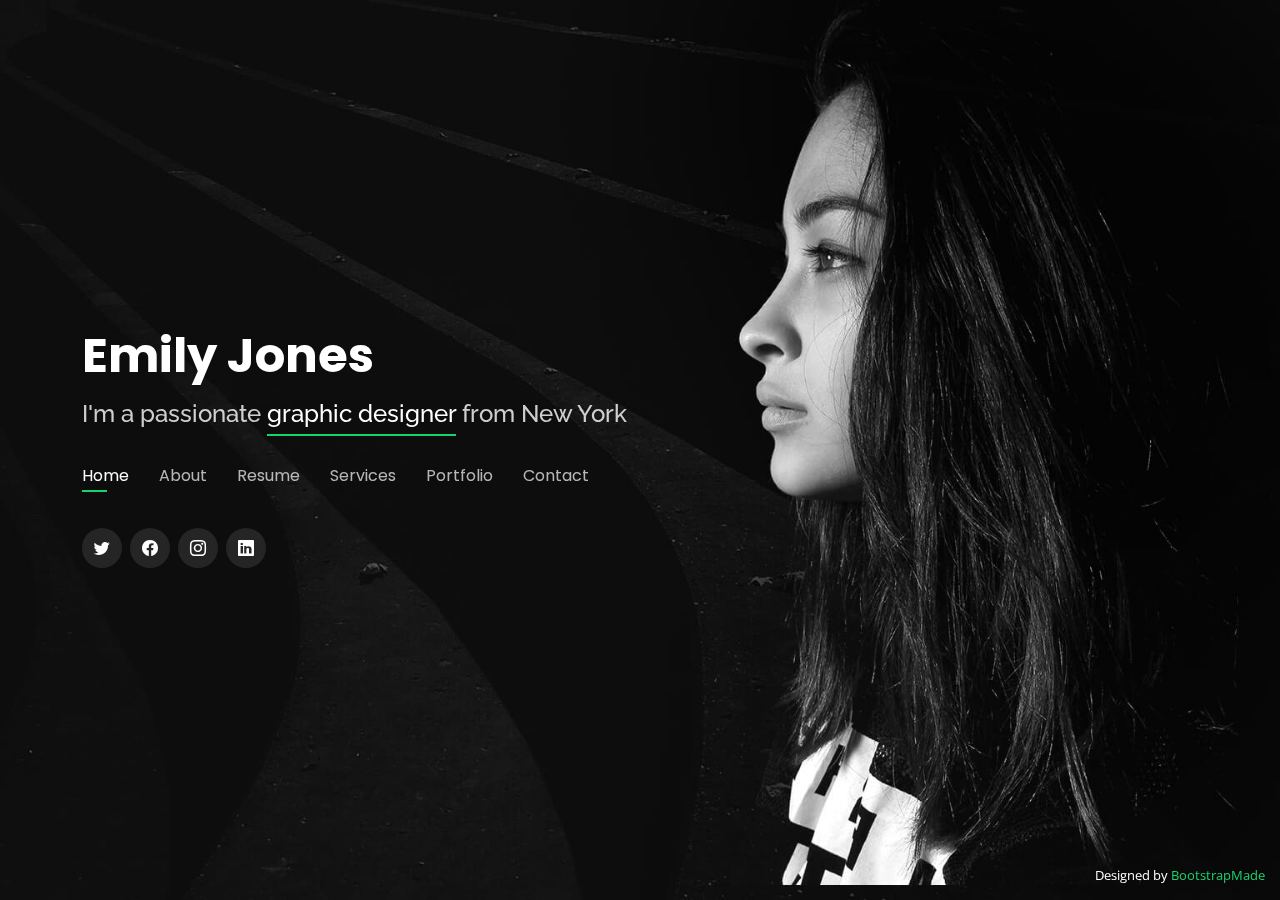
==== index.html @ baea89d0 "Testing  template" ====
<!DOCTYPE html>
<html lang="en">

<head>
  <meta charset="utf-8">
  <meta content="width=device-width, initial-scale=1.0" name="viewport">

  <title>Personal Bootstrap Template</title>
  <meta content="" name="description">
  <meta content="" name="keywords">

  <!-- Favicons -->
  <link href="assets/img/favicon.png" rel="icon">
  <link href="assets/img/apple-touch-icon.png" rel="apple-touch-icon">

  <!-- Google Fonts -->
  <link href="https://fonts.googleapis.com/css?family=Open+Sans:300,300i,400,400i,600,600i,700,700i|Raleway:300,300i,400,400i,500,500i,600,600i,700,700i|Poppins:300,300i,400,400i,500,500i,600,600i,700,700i" rel="stylesheet">

  <!-- Vendor CSS Files -->
  <link href="assets/vendor/bootstrap/css/bootstrap.min.css" rel="stylesheet">
  <link href="assets/vendor/bootstrap-icons/bootstrap-icons.css" rel="stylesheet">
  <link href="assets/vendor/boxicons/css/boxicons.min.css" rel="stylesheet">
  <link href="assets/vendor/glightbox/css/glightbox.min.css" rel="stylesheet">
  <link href="assets/vendor/remixicon/remixicon.css" rel="stylesheet">
  <link href="assets/vendor/swiper/swiper-bundle.min.css" rel="stylesheet">

  <!-- Template Main CSS File -->
  <link href="assets/css/style.css" rel="stylesheet">

  <!-- =======================================================
  * Template Name: Personal - v4.7.0
  * Template URL: https://bootstrapmade.com/personal-free-resume-bootstrap-template/
  * Author: BootstrapMade.com
  * License: https://bootstrapmade.com/license/
  ======================================================== -->
</head>

<body>

  <!-- ======= Header ======= -->
  <header id="header">
    <div class="container">

      <h1><a href="index.html">Emily Jones</a></h1>
      <!-- Uncomment below if you prefer to use an image logo -->
      <!-- <a href="index.html" class="mr-auto"><img src="assets/img/logo.png" alt="" class="img-fluid"></a> -->
      <h2>I'm a passionate <span>graphic designer</span> from New York</h2>

      <nav id="navbar" class="navbar">
        <ul>
          <li><a class="nav-link active" href="#header">Home</a></li>
          <li><a class="nav-link" href="#about">About</a></li>
          <li><a class="nav-link" href="#resume">Resume</a></li>
          <li><a class="nav-link" href="#services">Services</a></li>
          <li><a class="nav-link" href="#portfolio">Portfolio</a></li>
          <li><a class="nav-link" href="#contact">Contact</a></li>
        </ul>
        <i class="bi bi-list mobile-nav-toggle"></i>
      </nav><!-- .navbar -->

      <div class="social-links">
        <a href="#" class="twitter"><i class="bi bi-twitter"></i></a>
        <a href="#" class="facebook"><i class="bi bi-facebook"></i></a>
        <a href="#" class="instagram"><i class="bi bi-instagram"></i></a>
        <a href="#" class="linkedin"><i class="bi bi-linkedin"></i></a>
      </div>

    </div>
  </header><!-- End Header -->

  <!-- ======= About Section ======= -->
  <section id="about" class="about">

    <!-- ======= About Me ======= -->
    <div class="about-me container">

      <div class="section-title">
        <h2>About</h2>
        <p>Learn more about me</p>
      </div>

      <div class="row">
        <div class="col-lg-4" data-aos="fade-right">
          <img src="assets/img/me.jpg" class="img-fluid" alt="">
        </div>
        <div class="col-lg-8 pt-4 pt-lg-0 content" data-aos="fade-left">
          <h3>UI/UX &amp; Graphic Designer</h3>
          <p class="fst-italic">
            Lorem ipsum dolor sit amet, consectetur adipiscing elit, sed do eiusmod tempor incididunt ut labore et dolore
            magna aliqua.
          </p>
          <div class="row">
            <div class="col-lg-6">
              <ul>
                <li><i class="bi bi-chevron-right"></i> <strong>Birthday:</strong> <span>1 May 1995</span></li>
                <li><i class="bi bi-chevron-right"></i> <strong>Website:</strong> <span>www.example.com</span></li>
                <li><i class="bi bi-chevron-right"></i> <strong>Phone:</strong> <span>+123 456 7890</span></li>
                <li><i class="bi bi-chevron-right"></i> <strong>City:</strong> <span>New York, USA</span></li>
              </ul>
            </div>
            <div class="col-lg-6">
              <ul>
                <li><i class="bi bi-chevron-right"></i> <strong>Age:</strong> <span>30</span></li>
                <li><i class="bi bi-chevron-right"></i> <strong>Degree:</strong> <span>Master</span></li>
                <li><i class="bi bi-chevron-right"></i> <strong>PhEmailone:</strong> <span>email@example.com</span></li>
                <li><i class="bi bi-chevron-right"></i> <strong>Freelance:</strong> <span>Available</span></li>
              </ul>
            </div>
          </div>
          <p>
            Officiis eligendi itaque labore et dolorum mollitia officiis optio vero. Quisquam sunt adipisci omnis et ut. Nulla accusantium dolor incidunt officia tempore. Et eius omnis.
            Cupiditate ut dicta maxime officiis quidem quia. Sed et consectetur qui quia repellendus itaque neque. Aliquid amet quidem ut quaerat cupiditate. Ab et eum qui repellendus omnis culpa magni laudantium dolores.
          </p>
        </div>
      </div>

    </div><!-- End About Me -->

    <!-- ======= Counts ======= -->
    <div class="counts container">

      <div class="row">

        <div class="col-lg-3 col-md-6">
          <div class="count-box">
            <i class="bi bi-emoji-smile"></i>
            <span data-purecounter-start="0" data-purecounter-end="232" data-purecounter-duration="1" class="purecounter"></span>
            <p>Happy Clients</p>
          </div>
        </div>

        <div class="col-lg-3 col-md-6 mt-5 mt-md-0">
          <div class="count-box">
            <i class="bi bi-journal-richtext"></i>
            <span data-purecounter-start="0" data-purecounter-end="521" data-purecounter-duration="1" class="purecounter"></span>
            <p>Projects</p>
          </div>
        </div>

        <div class="col-lg-3 col-md-6 mt-5 mt-lg-0">
          <div class="count-box">
            <i class="bi bi-headset"></i>
            <span data-purecounter-start="0" data-purecounter-end="1463" data-purecounter-duration="1" class="purecounter"></span>
            <p>Hours Of Support</p>
          </div>
        </div>

        <div class="col-lg-3 col-md-6 mt-5 mt-lg-0">
          <div class="count-box">
            <i class="bi bi-award"></i>
            <span data-purecounter-start="0" data-purecounter-end="24" data-purecounter-duration="1" class="purecounter"></span>
            <p>Awards</p>
          </div>
        </div>

      </div>

    </div><!-- End Counts -->

    <!-- ======= Skills  ======= -->
    <div class="skills container">

      <div class="section-title">
        <h2>Skills</h2>
      </div>

      <div class="row skills-content">

        <div class="col-lg-6">

          <div class="progress">
            <span class="skill">HTML <i class="val">100%</i></span>
            <div class="progress-bar-wrap">
              <div class="progress-bar" role="progressbar" aria-valuenow="100" aria-valuemin="0" aria-valuemax="100"></div>
            </div>
          </div>

          <div class="progress">
            <span class="skill">CSS <i class="val">90%</i></span>
            <div class="progress-bar-wrap">
              <div class="progress-bar" role="progressbar" aria-valuenow="90" aria-valuemin="0" aria-valuemax="100"></div>
            </div>
          </div>

          <div class="progress">
            <span class="skill">JavaScript <i class="val">75%</i></span>
            <div class="progress-bar-wrap">
              <div class="progress-bar" role="progressbar" aria-valuenow="75" aria-valuemin="0" aria-valuemax="100"></div>
            </div>
          </div>

        </div>

        <div class="col-lg-6">

          <div class="progress">
            <span class="skill">PHP <i class="val">80%</i></span>
            <div class="progress-bar-wrap">
              <div class="progress-bar" role="progressbar" aria-valuenow="80" aria-valuemin="0" aria-valuemax="100"></div>
            </div>
          </div>

          <div class="progress">
            <span class="skill">WordPress/CMS <i class="val">90%</i></span>
            <div class="progress-bar-wrap">
              <div class="progress-bar" role="progressbar" aria-valuenow="90" aria-valuemin="0" aria-valuemax="100"></div>
            </div>
          </div>

          <div class="progress">
            <span class="skill">Photoshop <i class="val">55%</i></span>
            <div class="progress-bar-wrap">
              <div class="progress-bar" role="progressbar" aria-valuenow="55" aria-valuemin="0" aria-valuemax="100"></div>
            </div>
          </div>

        </div>

      </div>

    </div><!-- End Skills -->

    <!-- ======= Interests ======= -->
    <div class="interests container">

      <div class="section-title">
        <h2>Interests</h2>
      </div>

      <div class="row">
        <div class="col-lg-3 col-md-4">
          <div class="icon-box">
            <i class="ri-store-line" style="color: #ffbb2c;"></i>
            <h3>Lorem Ipsum</h3>
          </div>
        </div>
        <div class="col-lg-3 col-md-4 mt-4 mt-md-0">
          <div class="icon-box">
            <i class="ri-bar-chart-box-line" style="color: #5578ff;"></i>
            <h3>Dolor Sitema</h3>
          </div>
        </div>
        <div class="col-lg-3 col-md-4 mt-4 mt-md-0">
          <div class="icon-box">
            <i class="ri-calendar-todo-line" style="color: #e80368;"></i>
            <h3>Sed perspiciatis</h3>
          </div>
        </div>
        <div class="col-lg-3 col-md-4 mt-4 mt-lg-0">
          <div class="icon-box">
            <i class="ri-paint-brush-line" style="color: #e361ff;"></i>
            <h3>Magni Dolores</h3>
          </div>
        </div>
        <div class="col-lg-3 col-md-4 mt-4">
          <div class="icon-box">
            <i class="ri-database-2-line" style="color: #47aeff;"></i>
            <h3>Nemo Enim</h3>
          </div>
        </div>
        <div class="col-lg-3 col-md-4 mt-4">
          <div class="icon-box">
            <i class="ri-gradienter-line" style="color: #ffa76e;"></i>
            <h3>Eiusmod Tempor</h3>
          </div>
        </div>
        <div class="col-lg-3 col-md-4 mt-4">
          <div class="icon-box">
            <i class="ri-file-list-3-line" style="color: #11dbcf;"></i>
            <h3>Midela Teren</h3>
          </div>
        </div>
        <div class="col-lg-3 col-md-4 mt-4">
          <div class="icon-box">
            <i class="ri-price-tag-2-line" style="color: #4233ff;"></i>
            <h3>Pira Neve</h3>
          </div>
        </div>
        <div class="col-lg-3 col-md-4 mt-4">
          <div class="icon-box">
            <i class="ri-anchor-line" style="color: #b2904f;"></i>
            <h3>Dirada Pack</h3>
          </div>
        </div>
        <div class="col-lg-3 col-md-4 mt-4">
          <div class="icon-box">
            <i class="ri-disc-line" style="color: #b20969;"></i>
            <h3>Moton Ideal</h3>
          </div>
        </div>
        <div class="col-lg-3 col-md-4 mt-4">
          <div class="icon-box">
            <i class="ri-base-station-line" style="color: #ff5828;"></i>
            <h3>Verdo Park</h3>
          </div>
        </div>
        <div class="col-lg-3 col-md-4 mt-4">
          <div class="icon-box">
            <i class="ri-fingerprint-line" style="color: #29cc61;"></i>
            <h3>Flavor Nivelanda</h3>
          </div>
        </div>
      </div>

    </div><!-- End Interests -->

    <!-- ======= Testimonials ======= -->
    <div class="testimonials container">

      <div class="section-title">
        <h2>Testimonials</h2>
      </div>

      <div class="testimonials-slider swiper" data-aos="fade-up" data-aos-delay="100">
        <div class="swiper-wrapper">

          <div class="swiper-slide">
            <div class="testimonial-item">
              <p>
                <i class="bx bxs-quote-alt-left quote-icon-left"></i>
                Proin iaculis purus consequat sem cure digni ssim donec porttitora entum suscipit rhoncus. Accusantium quam, ultricies eget id, aliquam eget nibh et. Maecen aliquam, risus at semper.
                <i class="bx bxs-quote-alt-right quote-icon-right"></i>
              </p>
              <img src="assets/img/testimonials/testimonials-1.jpg" class="testimonial-img" alt="">
              <h3>Saul Goodman</h3>
              <h4>Ceo &amp; Founder</h4>
            </div>
          </div><!-- End testimonial item -->

          <div class="swiper-slide">
            <div class="testimonial-item">
              <p>
                <i class="bx bxs-quote-alt-left quote-icon-left"></i>
                Export tempor illum tamen malis malis eram quae irure esse labore quem cillum quid cillum eram malis quorum velit fore eram velit sunt aliqua noster fugiat irure amet legam anim culpa.
                <i class="bx bxs-quote-alt-right quote-icon-right"></i>
              </p>
              <img src="assets/img/testimonials/testimonials-2.jpg" class="testimonial-img" alt="">
              <h3>Sara Wilsson</h3>
              <h4>Designer</h4>
            </div>
          </div><!-- End testimonial item -->

          <div class="swiper-slide">
            <div class="testimonial-item">
              <p>
                <i class="bx bxs-quote-alt-left quote-icon-left"></i>
                Enim nisi quem export duis labore cillum quae magna enim sint quorum nulla quem veniam duis minim tempor labore quem eram duis noster aute amet eram fore quis sint minim.
                <i class="bx bxs-quote-alt-right quote-icon-right"></i>
              </p>
              <img src="assets/img/testimonials/testimonials-3.jpg" class="testimonial-img" alt="">
              <h3>Jena Karlis</h3>
              <h4>Store Owner</h4>
            </div>
          </div><!-- End testimonial item -->

          <div class="swiper-slide">
            <div class="testimonial-item">
              <p>
                <i class="bx bxs-quote-alt-left quote-icon-left"></i>
                Fugiat enim eram quae cillum dolore dolor amet nulla culpa multos export minim fugiat minim velit minim dolor enim duis veniam ipsum anim magna sunt elit fore quem dolore labore illum veniam.
                <i class="bx bxs-quote-alt-right quote-icon-right"></i>
              </p>
              <img src="assets/img/testimonials/testimonials-4.jpg" class="testimonial-img" alt="">
              <h3>Matt Brandon</h3>
              <h4>Freelancer</h4>
            </div>
          </div><!-- End testimonial item -->

          <div class="swiper-slide">
            <div class="testimonial-item">
              <p>
                <i class="bx bxs-quote-alt-left quote-icon-left"></i>
                Quis quorum aliqua sint quem legam fore sunt eram irure aliqua veniam tempor noster veniam enim culpa labore duis sunt culpa nulla illum cillum fugiat legam esse veniam culpa fore nisi cillum quid.
                <i class="bx bxs-quote-alt-right quote-icon-right"></i>
              </p>
              <img src="assets/img/testimonials/testimonials-5.jpg" class="testimonial-img" alt="">
              <h3>John Larson</h3>
              <h4>Entrepreneur</h4>
            </div>
          </div><!-- End testimonial item -->

        </div>
        <div class="swiper-pagination"></div>
      </div>

      <div class="owl-carousel testimonials-carousel">

      </div>

    </div><!-- End Testimonials  -->

  </section><!-- End About Section -->

  <!-- ======= Resume Section ======= -->
  <section id="resume" class="resume">
    <div class="container">

      <div class="section-title">
        <h2>Resume</h2>
        <p>Check My Resume</p>
      </div>

      <div class="row">
        <div class="col-lg-6">
          <h3 class="resume-title">Sumary</h3>
          <div class="resume-item pb-0">
            <h4>Alice Barkley</h4>
            <p><em>Innovative and deadline-driven Graphic Designer with 3+ years of experience designing and developing user-centered digital/print marketing material from initial concept to final, polished deliverable.</em></p>
            <p>
            <ul>
              <li>Portland par 127,Orlando, FL</li>
              <li>(123) 456-7891</li>
              <li>alice.barkley@example.com</li>
            </ul>
            </p>
          </div>

          <h3 class="resume-title">Education</h3>
          <div class="resume-item">
            <h4>Master of Fine Arts &amp; Graphic Design</h4>
            <h5>2015 - 2016</h5>
            <p><em>Rochester Institute of Technology, Rochester, NY</em></p>
            <p>Qui deserunt veniam. Et sed aliquam labore tempore sed quisquam iusto autem sit. Ea vero voluptatum qui ut dignissimos deleniti nerada porti sand markend</p>
          </div>
          <div class="resume-item">
            <h4>Bachelor of Fine Arts &amp; Graphic Design</h4>
            <h5>2010 - 2014</h5>
            <p><em>Rochester Institute of Technology, Rochester, NY</em></p>
            <p>Quia nobis sequi est occaecati aut. Repudiandae et iusto quae reiciendis et quis Eius vel ratione eius unde vitae rerum voluptates asperiores voluptatem Earum molestiae consequatur neque etlon sader mart dila</p>
          </div>
        </div>
        <div class="col-lg-6">
          <h3 class="resume-title">Professional Experience</h3>
          <div class="resume-item">
            <h4>Senior graphic design specialist</h4>
            <h5>2019 - Present</h5>
            <p><em>Experion, New York, NY </em></p>
            <p>
            <ul>
              <li>Lead in the design, development, and implementation of the graphic, layout, and production communication materials</li>
              <li>Delegate tasks to the 7 members of the design team and provide counsel on all aspects of the project. </li>
              <li>Supervise the assessment of all graphic materials in order to ensure quality and accuracy of the design</li>
              <li>Oversee the efficient use of production project budgets ranging from $2,000 - $25,000</li>
            </ul>
            </p>
          </div>
          <div class="resume-item">
            <h4>Graphic design specialist</h4>
            <h5>2017 - 2018</h5>
            <p><em>Stepping Stone Advertising, New York, NY</em></p>
            <p>
            <ul>
              <li>Developed numerous marketing programs (logos, brochures,infographics, presentations, and advertisements).</li>
              <li>Managed up to 5 projects or tasks at a given time while under pressure</li>
              <li>Recommended and consulted with clients on the most appropriate graphic design</li>
              <li>Created 4+ design presentations and proposals a month for clients and account managers</li>
            </ul>
            </p>
          </div>
        </div>
      </div>

    </div>
  </section><!-- End Resume Section -->

  <!-- ======= Services Section ======= -->
  <section id="services" class="services">
    <div class="container">

      <div class="section-title">
        <h2>Services</h2>
        <p>My Services</p>
      </div>

      <div class="row">
        <div class="col-lg-4 col-md-6 d-flex align-items-stretch">
          <div class="icon-box">
            <div class="icon"><i class="bx bxl-dribbble"></i></div>
            <h4><a href="">Lorem Ipsum</a></h4>
            <p>Voluptatum deleniti atque corrupti quos dolores et quas molestias excepturi</p>
          </div>
        </div>

        <div class="col-lg-4 col-md-6 d-flex align-items-stretch mt-4 mt-md-0">
          <div class="icon-box">
            <div class="icon"><i class="bx bx-file"></i></div>
            <h4><a href="">Sed ut perspiciatis</a></h4>
            <p>Duis aute irure dolor in reprehenderit in voluptate velit esse cillum dolore</p>
          </div>
        </div>

        <div class="col-lg-4 col-md-6 d-flex align-items-stretch mt-4 mt-lg-0">
          <div class="icon-box">
            <div class="icon"><i class="bx bx-tachometer"></i></div>
            <h4><a href="">Magni Dolores</a></h4>
            <p>Excepteur sint occaecat cupidatat non proident, sunt in culpa qui officia</p>
          </div>
        </div>

        <div class="col-lg-4 col-md-6 d-flex align-items-stretch mt-4">
          <div class="icon-box">
            <div class="icon"><i class="bx bx-world"></i></div>
            <h4><a href="">Nemo Enim</a></h4>
            <p>At vero eos et accusamus et iusto odio dignissimos ducimus qui blanditiis</p>
          </div>
        </div>

        <div class="col-lg-4 col-md-6 d-flex align-items-stretch mt-4">
          <div class="icon-box">
            <div class="icon"><i class="bx bx-slideshow"></i></div>
            <h4><a href="">Dele cardo</a></h4>
            <p>Quis consequatur saepe eligendi voluptatem consequatur dolor consequuntur</p>
          </div>
        </div>

        <div class="col-lg-4 col-md-6 d-flex align-items-stretch mt-4">
          <div class="icon-box">
            <div class="icon"><i class="bx bx-arch"></i></div>
            <h4><a href="">Divera don</a></h4>
            <p>Modi nostrum vel laborum. Porro fugit error sit minus sapiente sit aspernatur</p>
          </div>
        </div>

      </div>

    </div>
  </section><!-- End Services Section -->

  <!-- ======= Portfolio Section ======= -->
  <section id="portfolio" class="portfolio">
    <div class="container">

      <div class="section-title">
        <h2>Portfolio</h2>
        <p>My Works</p>
      </div>

      <div class="row">
        <div class="col-lg-12 d-flex justify-content-center">
          <ul id="portfolio-flters">
            <li data-filter="*" class="filter-active">All</li>
            <li data-filter=".filter-app">App</li>
            <li data-filter=".filter-card">Card</li>
            <li data-filter=".filter-web">Web</li>
          </ul>
        </div>
      </div>

      <div class="row portfolio-container">

        <div class="col-lg-4 col-md-6 portfolio-item filter-app">
          <div class="portfolio-wrap">
            <img src="assets/img/portfolio/portfolio-1.jpg" class="img-fluid" alt="">
            <div class="portfolio-info">
              <h4>App 1</h4>
              <p>App</p>
              <div class="portfolio-links">
                <a href="assets/img/portfolio/portfolio-1.jpg" data-gallery="portfolioGallery" class="portfolio-lightbox" title="App 1"><i class="bx bx-plus"></i></a>
                <a href="portfolio-details.html" data-gallery="portfolioDetailsGallery" data-glightbox="type: external" class="portfolio-details-lightbox" title="Portfolio Details"><i class="bx bx-link"></i></a>
              </div>
            </div>
          </div>
        </div>

        <div class="col-lg-4 col-md-6 portfolio-item filter-web">
          <div class="portfolio-wrap">
            <img src="assets/img/portfolio/portfolio-2.jpg" class="img-fluid" alt="">
            <div class="portfolio-info">
              <h4>Web 3</h4>
              <p>Web</p>
              <div class="portfolio-links">
                <a href="assets/img/portfolio/portfolio-2.jpg" data-gallery="portfolioGallery" class="portfolio-lightbox" title="Web 3"><i class="bx bx-plus"></i></a>
                <a href="portfolio-details.html" data-gallery="portfolioDetailsGallery" data-glightbox="type: external" class="portfolio-details-lightbox" title="Portfolio Details"><i class="bx bx-link"></i></a>
              </div>
            </div>
          </div>
        </div>

        <div class="col-lg-4 col-md-6 portfolio-item filter-app">
          <div class="portfolio-wrap">
            <img src="assets/img/portfolio/portfolio-3.jpg" class="img-fluid" alt="">
            <div class="portfolio-info">
              <h4>App 2</h4>
              <p>App</p>
              <div class="portfolio-links">
                <a href="assets/img/portfolio/portfolio-3.jpg" data-gallery="portfolioGallery" class="portfolio-lightbox" title="App 2"><i class="bx bx-plus"></i></a>
                <a href="portfolio-details.html" data-gallery="portfolioDetailsGallery" data-glightbox="type: external" class="portfolio-details-lightbox" title="Portfolio Details"><i class="bx bx-link"></i></a>
              </div>
            </div>
          </div>
        </div>

        <div class="col-lg-4 col-md-6 portfolio-item filter-card">
          <div class="portfolio-wrap">
            <img src="assets/img/portfolio/portfolio-4.jpg" class="img-fluid" alt="">
            <div class="portfolio-info">
              <h4>Card 2</h4>
              <p>Card</p>
              <div class="portfolio-links">
                <a href="assets/img/portfolio/portfolio-4.jpg" data-gallery="portfolioGallery" class="portfolio-lightbox" title="Card 2"><i class="bx bx-plus"></i></a>
                <a href="portfolio-details.html" data-gallery="portfolioDetailsGallery" data-glightbox="type: external" class="portfolio-details-lightbox" title="Portfolio Details"><i class="bx bx-link"></i></a>
              </div>
            </div>
          </div>
        </div>

        <div class="col-lg-4 col-md-6 portfolio-item filter-web">
          <div class="portfolio-wrap">
            <img src="assets/img/portfolio/portfolio-5.jpg" class="img-fluid" alt="">
            <div class="portfolio-info">
              <h4>Web 2</h4>
              <p>Web</p>
              <div class="portfolio-links">
                <a href="assets/img/portfolio/portfolio-5.jpg" data-gallery="portfolioGallery" class="portfolio-lightbox" title="Web 2"><i class="bx bx-plus"></i></a>
                <a href="portfolio-details.html" data-gallery="portfolioDetailsGallery" data-glightbox="type: external" class="portfolio-details-lightbox" title="Portfolio Details"><i class="bx bx-link"></i></a>
              </div>
            </div>
          </div>
        </div>

        <div class="col-lg-4 col-md-6 portfolio-item filter-app">
          <div class="portfolio-wrap">
            <img src="assets/img/portfolio/portfolio-6.jpg" class="img-fluid" alt="">
            <div class="portfolio-info">
              <h4>App 3</h4>
              <p>App</p>
              <div class="portfolio-links">
                <a href="assets/img/portfolio/portfolio-6.jpg" data-gallery="portfolioGallery" class="portfolio-lightbox" title="App 3"><i class="bx bx-plus"></i></a>
                <a href="portfolio-details.html" data-gallery="portfolioDetailsGallery" data-glightbox="type: external" class="portfolio-details-lightbox" title="Portfolio Details"><i class="bx bx-link"></i></a>
              </div>
            </div>
          </div>
        </div>

        <div class="col-lg-4 col-md-6 portfolio-item filter-card">
          <div class="portfolio-wrap">
            <img src="assets/img/portfolio/portfolio-7.jpg" class="img-fluid" alt="">
            <div class="portfolio-info">
              <h4>Card 1</h4>
              <p>Card</p>
              <div class="portfolio-links">
                <a href="assets/img/portfolio/portfolio-7.jpg" data-gallery="portfolioGallery" class="portfolio-lightbox" title="Card 1"><i class="bx bx-plus"></i></a>
                <a href="portfolio-details.html" data-gallery="portfolioDetailsGallery" data-glightbox="type: external" class="portfolio-details-lightbox" title="Portfolio Details"><i class="bx bx-link"></i></a>
              </div>
            </div>
          </div>
        </div>

        <div class="col-lg-4 col-md-6 portfolio-item filter-card">
          <div class="portfolio-wrap">
            <img src="assets/img/portfolio/portfolio-8.jpg" class="img-fluid" alt="">
            <div class="portfolio-info">
              <h4>Card 3</h4>
              <p>Card</p>
              <div class="portfolio-links">
                <a href="assets/img/portfolio/portfolio-8.jpg" data-gallery="portfolioGallery" class="portfolio-lightbox" title="Card 3"><i class="bx bx-plus"></i></a>
                <a href="portfolio-details.html" data-gallery="portfolioDetailsGallery" data-glightbox="type: external" class="portfolio-details-lightbox" title="Portfolio Details"><i class="bx bx-link"></i></a>
              </div>
            </div>
          </div>
        </div>

        <div class="col-lg-4 col-md-6 portfolio-item filter-web">
          <div class="portfolio-wrap">
            <img src="assets/img/portfolio/portfolio-9.jpg" class="img-fluid" alt="">
            <div class="portfolio-info">
              <h4>Web 3</h4>
              <p>Web</p>
              <div class="portfolio-links">
                <a href="assets/img/portfolio/portfolio-9.jpg" data-gallery="portfolioGallery" class="portfolio-lightbox" title="Web 3"><i class="bx bx-plus"></i></a>
                <a href="portfolio-details.html" data-gallery="portfolioDetailsGallery" data-glightbox="type: external" class="portfolio-details-lightbox" title="Portfolio Details"><i class="bx bx-link"></i></a>
              </div>
            </div>
          </div>
        </div>

      </div>

    </div>
  </section><!-- End Portfolio Section -->

  <!-- ======= Contact Section ======= -->
  <section id="contact" class="contact">
    <div class="container">

      <div class="section-title">
        <h2>Contact</h2>
        <p>Contact Me</p>
      </div>

      <div class="row mt-2">

        <div class="col-md-6 d-flex align-items-stretch">
          <div class="info-box">
            <i class="bx bx-map"></i>
            <h3>My Address</h3>
            <p>A108 Adam Street, New York, NY 535022</p>
          </div>
        </div>

        <div class="col-md-6 mt-4 mt-md-0 d-flex align-items-stretch">
          <div class="info-box">
            <i class="bx bx-share-alt"></i>
            <h3>Social Profiles</h3>
            <div class="social-links">
              <a href="#" class="twitter"><i class="bi bi-twitter"></i></a>
              <a href="#" class="facebook"><i class="bi bi-facebook"></i></a>
              <a href="#" class="instagram"><i class="bi bi-instagram"></i></a>
              <a href="#" class="google-plus"><i class="bi bi-skype"></i></a>
              <a href="#" class="linkedin"><i class="bi bi-linkedin"></i></a>
            </div>
          </div>
        </div>

        <div class="col-md-6 mt-4 d-flex align-items-stretch">
          <div class="info-box">
            <i class="bx bx-envelope"></i>
            <h3>Email Me</h3>
            <p>contact@example.com</p>
          </div>
        </div>
        <div class="col-md-6 mt-4 d-flex align-items-stretch">
          <div class="info-box">
            <i class="bx bx-phone-call"></i>
            <h3>Call Me</h3>
            <p>+1 5589 55488 55</p>
          </div>
        </div>
      </div>

      <form action="forms/contact.php" method="post" role="form" class="php-email-form mt-4">
        <div class="row">
          <div class="col-md-6 form-group">
            <input type="text" name="name" class="form-control" id="name" placeholder="Your Name" required>
          </div>
          <div class="col-md-6 form-group mt-3 mt-md-0">
            <input type="email" class="form-control" name="email" id="email" placeholder="Your Email" required>
          </div>
        </div>
        <div class="form-group mt-3">
          <input type="text" class="form-control" name="subject" id="subject" placeholder="Subject" required>
        </div>
        <div class="form-group mt-3">
          <textarea class="form-control" name="message" rows="5" placeholder="Message" required></textarea>
        </div>
        <div class="my-3">
          <div class="loading">Loading</div>
          <div class="error-message"></div>
          <div class="sent-message">Your message has been sent. Thank you!</div>
        </div>
        <div class="text-center"><button type="submit">Send Message</button></div>
      </form>

    </div>
  </section><!-- End Contact Section -->

  <div class="credits">
    <!-- All the links in the footer should remain intact. -->
    <!-- You can delete the links only if you purchased the pro version. -->
    <!-- Licensing information: https://bootstrapmade.com/license/ -->
    <!-- Purchase the pro version with working PHP/AJAX contact form: https://bootstrapmade.com/personal-free-resume-bootstrap-template/ -->
    Designed by <a href="https://bootstrapmade.com/">BootstrapMade</a>
  </div>

  <!-- Vendor JS Files -->
  <script src="assets/vendor/purecounter/purecounter.js"></script>
  <script src="assets/vendor/bootstrap/js/bootstrap.bundle.min.js"></script>
  <script src="assets/vendor/glightbox/js/glightbox.min.js"></script>
  <script src="assets/vendor/isotope-layout/isotope.pkgd.min.js"></script>
  <script src="assets/vendor/swiper/swiper-bundle.min.js"></script>
  <script src="assets/vendor/waypoints/noframework.waypoints.js"></script>
  <script src="assets/vendor/php-email-form/validate.js"></script>

  <!-- Template Main JS File -->
  <script src="assets/js/main.js"></script>

</body>

</html>
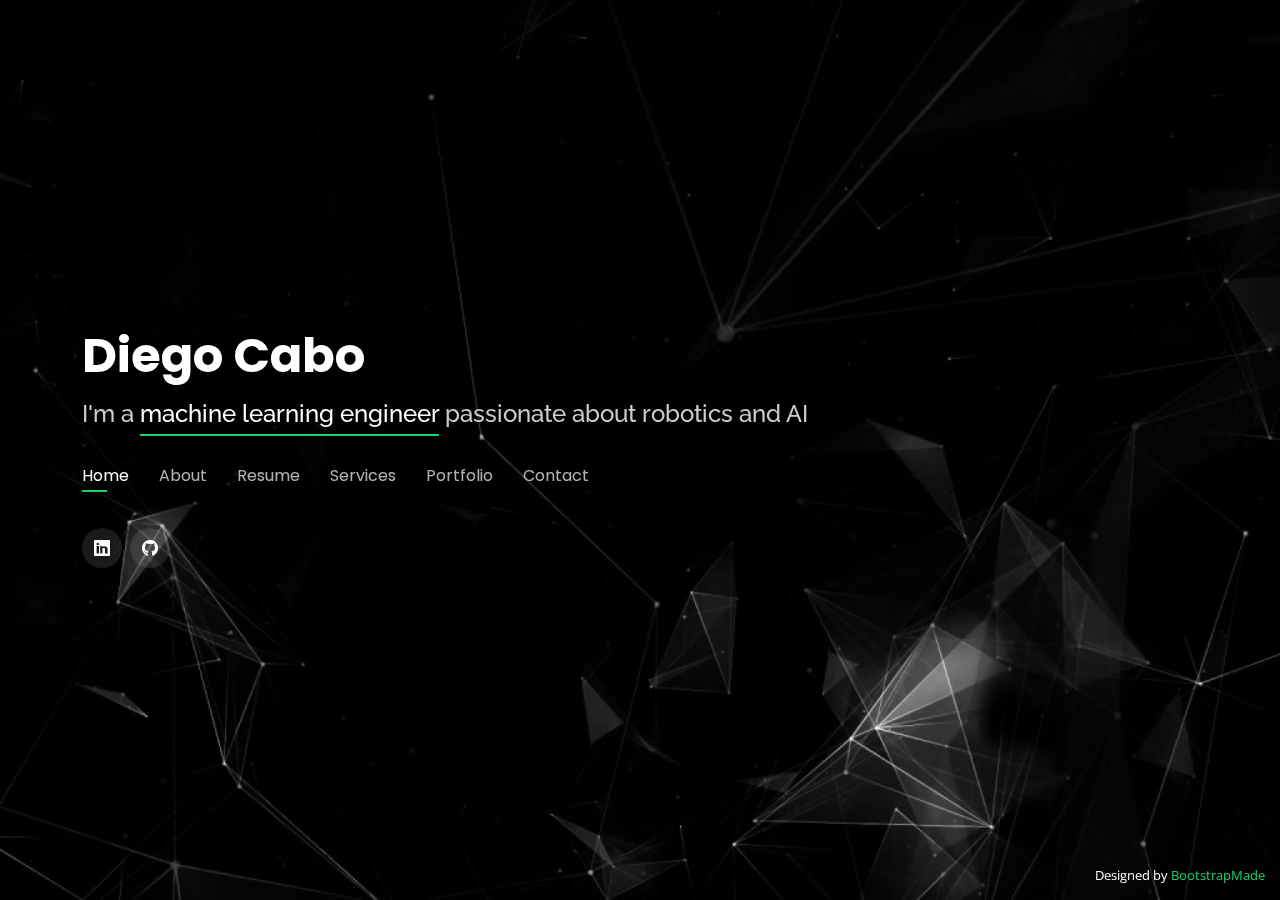
==== commit a635e42b: "About done" ====
--- a/index.html
+++ b/index.html
@@ -5,7 +5,7 @@
   <meta charset="utf-8">
   <meta content="width=device-width, initial-scale=1.0" name="viewport">
 
-  <title>Personal Bootstrap Template</title>
+  <title>Diego Cabo</title>
   <meta content="" name="description">
   <meta content="" name="keywords">
 
@@ -41,10 +41,10 @@
   <header id="header">
     <div class="container">
 
-      <h1><a href="index.html">Emily Jones</a></h1>
+      <h1><a href="index.html">Diego Cabo</a></h1>
       <!-- Uncomment below if you prefer to use an image logo -->
       <!-- <a href="index.html" class="mr-auto"><img src="assets/img/logo.png" alt="" class="img-fluid"></a> -->
-      <h2>I'm a passionate <span>graphic designer</span> from New York</h2>
+      <h2>I'm a <span>machine learning engineer</span> passionate about robotics and AI </h2>
 
       <nav id="navbar" class="navbar">
         <ul>
@@ -59,10 +59,11 @@
       </nav><!-- .navbar -->
 
       <div class="social-links">
-        <a href="#" class="twitter"><i class="bi bi-twitter"></i></a>
+        <!-- <a href="#" class="twitter"><i class="bi bi-twitter"></i></a>
         <a href="#" class="facebook"><i class="bi bi-facebook"></i></a>
-        <a href="#" class="instagram"><i class="bi bi-instagram"></i></a>
-        <a href="#" class="linkedin"><i class="bi bi-linkedin"></i></a>
+        <a href="#" class="instagram"><i class="bi bi-instagram"></i></a> -->
+        <a href="https://www.linkedin.com/in/diegocabogolvano/" class="linkedin"><i class="bi bi-linkedin"></i></a>
+        <a href="https://github.com/mrcabo" class="github"><i class="bi bi-github"></i></a>
       </div>
 
     </div>
@@ -84,40 +85,36 @@
           <img src="assets/img/me.jpg" class="img-fluid" alt="">
         </div>
         <div class="col-lg-8 pt-4 pt-lg-0 content" data-aos="fade-left">
-          <h3>UI/UX &amp; Graphic Designer</h3>
+          <h3>AI Engineer</h3>
           <p class="fst-italic">
-            Lorem ipsum dolor sit amet, consectetur adipiscing elit, sed do eiusmod tempor incididunt ut labore et dolore
-            magna aliqua.
+            Innovative and scientifically rigorous recent graduate. With a team-oriented attitude, I am eager to contribute my abilities in machine learning and software engineering to enhance the state of modern AI.
           </p>
           <div class="row">
             <div class="col-lg-6">
               <ul>
-                <li><i class="bi bi-chevron-right"></i> <strong>Birthday:</strong> <span>1 May 1995</span></li>
-                <li><i class="bi bi-chevron-right"></i> <strong>Website:</strong> <span>www.example.com</span></li>
-                <li><i class="bi bi-chevron-right"></i> <strong>Phone:</strong> <span>+123 456 7890</span></li>
-                <li><i class="bi bi-chevron-right"></i> <strong>City:</strong> <span>New York, USA</span></li>
+                <li><i class="bi bi-chevron-right"></i> <strong>Degree:</strong> <span>M.S in Artificial Intelligence</span></li>
+                <li><i class="bi bi-chevron-right"></i> <strong>E-mail:</strong> <span>dcgdiego@gmail.com</span></li>
+                <li><i class="bi bi-chevron-right"></i> <strong>GitHub:</strong> <a href="https://github.com/mrcabo"><span>@mrcabo</span></a></li>
               </ul>
             </div>
             <div class="col-lg-6">
               <ul>
-                <li><i class="bi bi-chevron-right"></i> <strong>Age:</strong> <span>30</span></li>
-                <li><i class="bi bi-chevron-right"></i> <strong>Degree:</strong> <span>Master</span></li>
-                <li><i class="bi bi-chevron-right"></i> <strong>PhEmailone:</strong> <span>email@example.com</span></li>
-                <li><i class="bi bi-chevron-right"></i> <strong>Freelance:</strong> <span>Available</span></li>
+                <li><i class="bi bi-chevron-right"></i> <strong>City:</strong> <span>Jacksonville, NC (USA)</span></li>
+                <li><i class="bi bi-chevron-right"></i> <strong>Phone:</strong> <span>+1 (910) 539-1733</span></li>
               </ul>
             </div>
           </div>
-          <p>
+          <!-- <p>
             Officiis eligendi itaque labore et dolorum mollitia officiis optio vero. Quisquam sunt adipisci omnis et ut. Nulla accusantium dolor incidunt officia tempore. Et eius omnis.
             Cupiditate ut dicta maxime officiis quidem quia. Sed et consectetur qui quia repellendus itaque neque. Aliquid amet quidem ut quaerat cupiditate. Ab et eum qui repellendus omnis culpa magni laudantium dolores.
-          </p>
+          </p> -->
         </div>
       </div>
 
     </div><!-- End About Me -->
 
     <!-- ======= Counts ======= -->
-    <div class="counts container">
+    <!-- <div class="counts container">
 
       <div class="row">
 
@@ -155,7 +152,8 @@
 
       </div>
 
-    </div><!-- End Counts -->
+    </div> -->
+    <!-- End Counts -->
 
     <!-- ======= Skills  ======= -->
     <div class="skills container">
@@ -169,48 +167,118 @@
         <div class="col-lg-6">
 
           <div class="progress">
-            <span class="skill">HTML <i class="val">100%</i></span>
+            <span class="skill">Python <i class="val">100%</i></span>
             <div class="progress-bar-wrap">
               <div class="progress-bar" role="progressbar" aria-valuenow="100" aria-valuemin="0" aria-valuemax="100"></div>
             </div>
           </div>
 
           <div class="progress">
-            <span class="skill">CSS <i class="val">90%</i></span>
-            <div class="progress-bar-wrap">
-              <div class="progress-bar" role="progressbar" aria-valuenow="90" aria-valuemin="0" aria-valuemax="100"></div>
-            </div>
-          </div>
-
-          <div class="progress">
-            <span class="skill">JavaScript <i class="val">75%</i></span>
+            <span class="skill">C++ <i class="val">70%</i></span>
             <div class="progress-bar-wrap">
               <div class="progress-bar" role="progressbar" aria-valuenow="75" aria-valuemin="0" aria-valuemax="100"></div>
             </div>
           </div>
 
+          <div class="progress">
+            <span class="skill">Java <i class="val">40%</i></span>
+            <div class="progress-bar-wrap">
+              <div class="progress-bar" role="progressbar" aria-valuenow="40" aria-valuemin="0" aria-valuemax="100"></div>
+            </div>
+          </div>
+
+          <div class="progress">
+            <span class="skill">PyTorch <i class="val">80%</i></span>
+            <div class="progress-bar-wrap">
+              <div class="progress-bar" role="progressbar" aria-valuenow="80" aria-valuemin="0" aria-valuemax="100"></div>
+            </div>
+          </div>
+
+          <div class="progress">
+            <span class="skill">Tensorflow <i class="val">60%</i></span>
+            <div class="progress-bar-wrap">
+              <div class="progress-bar" role="progressbar" aria-valuenow="60" aria-valuemin="0" aria-valuemax="100"></div>
+            </div>
+          </div>
+
+          <div class="progress">
+            <span class="skill">Scikit-learn <i class="val">75%</i></span>
+            <div class="progress-bar-wrap">
+              <div class="progress-bar" role="progressbar" aria-valuenow="75" aria-valuemin="0" aria-valuemax="100"></div>
+            </div>
+          </div>
+
+          <div class="progress">
+            <span class="skill">ROS <i class="val">70%</i></span>
+            <div class="progress-bar-wrap">
+              <div class="progress-bar" role="progressbar" aria-valuenow="70" aria-valuemin="0" aria-valuemax="100"></div>
+            </div>
+          </div>
+
+          <div class="progress">
+            <span class="skill">Docker <i class="val">60%</i></span>
+            <div class="progress-bar-wrap">
+              <div class="progress-bar" role="progressbar" aria-valuenow="60" aria-valuemin="0" aria-valuemax="100"></div>
+            </div>
+          </div>
+
+          <div class="progress">
+            <span class="skill">Django <i class="val">60%</i></span>
+            <div class="progress-bar-wrap">
+              <div class="progress-bar" role="progressbar" aria-valuenow="60" aria-valuemin="0" aria-valuemax="100"></div>
+            </div>
+          </div>
+
         </div>
 
         <div class="col-lg-6">
 
           <div class="progress">
-            <span class="skill">PHP <i class="val">80%</i></span>
+            <span class="skill">Reinforcement Learning <i class="val">100%</i></span>
+            <div class="progress-bar-wrap">
+              <div class="progress-bar" role="progressbar" aria-valuenow="100" aria-valuemin="0" aria-valuemax="100"></div>
+            </div>
+          </div>
+
+          <div class="progress">
+            <span class="skill">Machine Learning/Deep Learning <i class="val">80%</i></span>
             <div class="progress-bar-wrap">
               <div class="progress-bar" role="progressbar" aria-valuenow="80" aria-valuemin="0" aria-valuemax="100"></div>
             </div>
           </div>
 
           <div class="progress">
-            <span class="skill">WordPress/CMS <i class="val">90%</i></span>
-            <div class="progress-bar-wrap">
-              <div class="progress-bar" role="progressbar" aria-valuenow="90" aria-valuemin="0" aria-valuemax="100"></div>
-            </div>
-          </div>
-
-          <div class="progress">
-            <span class="skill">Photoshop <i class="val">55%</i></span>
-            <div class="progress-bar-wrap">
-              <div class="progress-bar" role="progressbar" aria-valuenow="55" aria-valuemin="0" aria-valuemax="100"></div>
+            <span class="skill">Computer Vision <i class="val">80%</i></span>
+            <div class="progress-bar-wrap">
+              <div class="progress-bar" role="progressbar" aria-valuenow="80" aria-valuemin="0" aria-valuemax="100"></div>
+            </div>
+          </div>
+
+          <div class="progress">
+            <span class="skill">Robotics <i class="val">70%</i></span>
+            <div class="progress-bar-wrap">
+              <div class="progress-bar" role="progressbar" aria-valuenow="70" aria-valuemin="0" aria-valuemax="100"></div>
+            </div>
+          </div>
+
+          <div class="progress">
+            <span class="skill">NLP <i class="val">40%</i></span>
+            <div class="progress-bar-wrap">
+              <div class="progress-bar" role="progressbar" aria-valuenow="40" aria-valuemin="0" aria-valuemax="100"></div>
+            </div>
+          </div>
+
+          <div class="progress">
+            <span class="skill">Cloud Computing (AWS/GCP) <i class="val">50%</i></span>
+            <div class="progress-bar-wrap">
+              <div class="progress-bar" role="progressbar" aria-valuenow="50" aria-valuemin="0" aria-valuemax="100"></div>
+            </div>
+          </div>
+
+          <div class="progress">
+            <span class="skill">NoSQL (MongoDB, Cassandra) <i class="val">40%</i></span>
+            <div class="progress-bar-wrap">
+              <div class="progress-bar" role="progressbar" aria-valuenow="40" aria-valuemin="0" aria-valuemax="100"></div>
             </div>
           </div>
 
@@ -230,74 +298,26 @@
       <div class="row">
         <div class="col-lg-3 col-md-4">
           <div class="icon-box">
-            <i class="ri-store-line" style="color: #ffbb2c;"></i>
-            <h3>Lorem Ipsum</h3>
+            <i class="bi bi-controller" style="color: #2cff61;"></i>
+            <h3>Gaming</h3>
           </div>
         </div>
         <div class="col-lg-3 col-md-4 mt-4 mt-md-0">
           <div class="icon-box">
-            <i class="ri-bar-chart-box-line" style="color: #5578ff;"></i>
-            <h3>Dolor Sitema</h3>
+            <i class="bi bi-camera-reels-fill" style="color: #ee4640;"></i>
+            <h3>Movies</h3>
           </div>
         </div>
         <div class="col-lg-3 col-md-4 mt-4 mt-md-0">
           <div class="icon-box">
-            <i class="ri-calendar-todo-line" style="color: #e80368;"></i>
-            <h3>Sed perspiciatis</h3>
-          </div>
-        </div>
-        <div class="col-lg-3 col-md-4 mt-4 mt-lg-0">
-          <div class="icon-box">
-            <i class="ri-paint-brush-line" style="color: #e361ff;"></i>
-            <h3>Magni Dolores</h3>
-          </div>
-        </div>
-        <div class="col-lg-3 col-md-4 mt-4">
-          <div class="icon-box">
-            <i class="ri-database-2-line" style="color: #47aeff;"></i>
-            <h3>Nemo Enim</h3>
-          </div>
-        </div>
-        <div class="col-lg-3 col-md-4 mt-4">
-          <div class="icon-box">
-            <i class="ri-gradienter-line" style="color: #ffa76e;"></i>
-            <h3>Eiusmod Tempor</h3>
-          </div>
-        </div>
-        <div class="col-lg-3 col-md-4 mt-4">
-          <div class="icon-box">
-            <i class="ri-file-list-3-line" style="color: #11dbcf;"></i>
-            <h3>Midela Teren</h3>
-          </div>
-        </div>
-        <div class="col-lg-3 col-md-4 mt-4">
-          <div class="icon-box">
-            <i class="ri-price-tag-2-line" style="color: #4233ff;"></i>
-            <h3>Pira Neve</h3>
-          </div>
-        </div>
-        <div class="col-lg-3 col-md-4 mt-4">
-          <div class="icon-box">
-            <i class="ri-anchor-line" style="color: #b2904f;"></i>
-            <h3>Dirada Pack</h3>
-          </div>
-        </div>
-        <div class="col-lg-3 col-md-4 mt-4">
-          <div class="icon-box">
-            <i class="ri-disc-line" style="color: #b20969;"></i>
-            <h3>Moton Ideal</h3>
-          </div>
-        </div>
-        <div class="col-lg-3 col-md-4 mt-4">
-          <div class="icon-box">
-            <i class="ri-base-station-line" style="color: #ff5828;"></i>
-            <h3>Verdo Park</h3>
-          </div>
-        </div>
-        <div class="col-lg-3 col-md-4 mt-4">
-          <div class="icon-box">
-            <i class="ri-fingerprint-line" style="color: #29cc61;"></i>
-            <h3>Flavor Nivelanda</h3>
+            <i class="ri-restaurant-fill" style="color: #2b44cf;"></i>
+            <h3>Food</h3>
+          </div>
+        </div>
+        <div class="col-lg-3 col-md-4 mt-4 mt-md-0">
+          <div class="icon-box">
+            <i class="ri-flight-takeoff-fill" style="color: #dd55ff;"></i>
+            <h3>Travel</h3>
           </div>
         </div>
       </div>
@@ -305,7 +325,7 @@
     </div><!-- End Interests -->
 
     <!-- ======= Testimonials ======= -->
-    <div class="testimonials container">
+    <!-- <div class="testimonials container">
 
       <div class="section-title">
         <h2>Testimonials</h2>
@@ -325,7 +345,7 @@
               <h3>Saul Goodman</h3>
               <h4>Ceo &amp; Founder</h4>
             </div>
-          </div><!-- End testimonial item -->
+          </div>
 
           <div class="swiper-slide">
             <div class="testimonial-item">
@@ -338,7 +358,7 @@
               <h3>Sara Wilsson</h3>
               <h4>Designer</h4>
             </div>
-          </div><!-- End testimonial item -->
+          </div>
 
           <div class="swiper-slide">
             <div class="testimonial-item">
@@ -351,7 +371,7 @@
               <h3>Jena Karlis</h3>
               <h4>Store Owner</h4>
             </div>
-          </div><!-- End testimonial item -->
+          </div>
 
           <div class="swiper-slide">
             <div class="testimonial-item">
@@ -364,7 +384,7 @@
               <h3>Matt Brandon</h3>
               <h4>Freelancer</h4>
             </div>
-          </div><!-- End testimonial item -->
+          </div>
 
           <div class="swiper-slide">
             <div class="testimonial-item">
@@ -377,7 +397,7 @@
               <h3>John Larson</h3>
               <h4>Entrepreneur</h4>
             </div>
-          </div><!-- End testimonial item -->
+          </div>
 
         </div>
         <div class="swiper-pagination"></div>
@@ -387,7 +407,8 @@
 
       </div>
 
-    </div><!-- End Testimonials  -->
+    </div> -->
+    <!-- End Testimonials  -->
 
   </section><!-- End About Section -->
 
@@ -397,66 +418,114 @@
 
       <div class="section-title">
         <h2>Resume</h2>
-        <p>Check My Resume</p>
+        <p>Check My Resume <a type="button" class="btn btn-outline-info" href="assets/Resume.pdf"><i class="bi bi-cloud-download"></i><span style="padding-left:10px">Download copy</span></a></p>
       </div>
 
       <div class="row">
         <div class="col-lg-6">
           <h3 class="resume-title">Sumary</h3>
           <div class="resume-item pb-0">
-            <h4>Alice Barkley</h4>
-            <p><em>Innovative and deadline-driven Graphic Designer with 3+ years of experience designing and developing user-centered digital/print marketing material from initial concept to final, polished deliverable.</em></p>
+            <h4>Diego Cabo</h4>
+            <p><em>Software engineer with 2+ years of experience and a MS in Artificial Intelligence. Currently looking for opportunities in the fields of machine learning, data science, computer vision and robotics. Let's talk!</em></p>
             <p>
-            <ul>
-              <li>Portland par 127,Orlando, FL</li>
-              <li>(123) 456-7891</li>
-              <li>alice.barkley@example.com</li>
-            </ul>
+              <ul>
+                <li>dcgdiego@gmail.com</li>
+              </ul>
             </p>
           </div>
-
           <h3 class="resume-title">Education</h3>
           <div class="resume-item">
-            <h4>Master of Fine Arts &amp; Graphic Design</h4>
+            <h4>M.S. Artificial Intelligence</h4>
+            <h5>2018 - 2020</h5>
+            <p><a href="https://www.rug.nl"><em>University of Groningen, Netherlands</em></a></p>
+            <p>
+              <ul>
+                <li>Specialization in Robotics</li>
+                <li>Thesis: Hierarchical Reinforcement Learning Approach to Lifelong Learning</li>
+              </ul>
+            </p>
+          </div>
+          <div class="resume-item">
+            <h4>B.S. Electrical Engineering</h4>
+            <h5>2012 - 2016</h5>
+            <p><a href="https://www.uc3m.es/Home"><em>University Carlos III of Madrid</em></a></p>
+            <p><ul>
+              <li>Exchange program: Studied 2 semesters abroad at University of Alaska Fairbanks (USA)</li>
+              <li>Thesis: Integrated Stereo Vision platform for 3D scene reconstruction with GPU parallel processing (CUDA using NVIDIA Jetson TK1)</li>
+            </ul></p>
+          </div>
+          <div class="resume-item">
+            <h4>Program in Business Skills, Business Administration and Management</h4>
             <h5>2015 - 2016</h5>
-            <p><em>Rochester Institute of Technology, Rochester, NY</em></p>
-            <p>Qui deserunt veniam. Et sed aliquam labore tempore sed quisquam iusto autem sit. Ea vero voluptatum qui ut dignissimos deleniti nerada porti sand markend</p>
-          </div>
-          <div class="resume-item">
-            <h4>Bachelor of Fine Arts &amp; Graphic Design</h4>
-            <h5>2010 - 2014</h5>
-            <p><em>Rochester Institute of Technology, Rochester, NY</em></p>
-            <p>Quia nobis sequi est occaecati aut. Repudiandae et iusto quae reiciendis et quis Eius vel ratione eius unde vitae rerum voluptates asperiores voluptatem Earum molestiae consequatur neque etlon sader mart dila</p>
+            <p><a href="https://www.eoi.es"><em>EOI</em></a></p>
+            <p>Development of Soft Skills such as team working, effective presentations, innovation, project management. Sponsored by Airbus</p>
           </div>
         </div>
         <div class="col-lg-6">
           <h3 class="resume-title">Professional Experience</h3>
           <div class="resume-item">
-            <h4>Senior graphic design specialist</h4>
-            <h5>2019 - Present</h5>
-            <p><em>Experion, New York, NY </em></p>
+            <h4>Teaching Assistant</h4>
+            <h5>January 2020 - July 2020</h5>
+            <p><a href="https://www.rug.nl"><em>University of Groningen, Netherlands</em></a></p>
+            <p>
+              For master level courses: Machine Learning and Deep Learning
+            <ul>
+              <li>In charge of the computer lab for the practical sessions, clarifying doubts regarding the assignments</li>
+              <li>Helped students with problems in their code. Had to help with a wide range of ML/DL projects (CNNs, RNNs, NLP, Reinforcement Learning, k-NN, random forests...)</li>
+              <li>Graded lab reports</li>
+            </ul>
+            </p>
+          </div>
+          <div class="resume-item">
+            <h4>Software Engineer</h4>
+            <h5>February 2018 - September 2018</h5>
+            <p><a href="https://www.gmv.com"><em>GMV</em></a></p>
             <p>
             <ul>
-              <li>Lead in the design, development, and implementation of the graphic, layout, and production communication materials</li>
-              <li>Delegate tasks to the 7 members of the design team and provide counsel on all aspects of the project. </li>
-              <li>Supervise the assessment of all graphic materials in order to ensure quality and accuracy of the design</li>
-              <li>Oversee the efficient use of production project budgets ranging from $2,000 - $25,000</li>
+              <li>Provided L3 troubleshooting and support for the satellite control system</li>
+              <li>As part of the L3 engineering team I worked on customer-reported problems, identified the root cause and applied fixes for them using C++ and Java</li>
+              <li>Worked in a collaborative environment following an Agile methodology</li>
             </ul>
             </p>
           </div>
           <div class="resume-item">
-            <h4>Graphic design specialist</h4>
-            <h5>2017 - 2018</h5>
-            <p><em>Stepping Stone Advertising, New York, NY</em></p>
+            <h4>Simulation Engineer</h4>
+            <h5>January 2017 - February 2018</h5>
+            <p><a href="https://entrol.net"><em>Entrol</em></a></p>
             <p>
             <ul>
-              <li>Developed numerous marketing programs (logos, brochures,infographics, presentations, and advertisements).</li>
-              <li>Managed up to 5 projects or tasks at a given time while under pressure</li>
-              <li>Recommended and consulted with clients on the most appropriate graphic design</li>
-              <li>Created 4+ design presentations and proposals a month for clients and account managers</li>
+              <li>Alongside my mentor, I modeled the behavior of a new flight simulator based on the aircraft's flight manual and recorded real-time flight data</li>
+              <li>Programmed the behavior of multiple specific aircraft subsystems in C++</li>
+              <li>In charge of the simulator's Hardware/Software integration</li>
+              <li>Generated the pertinent documentation for the different simulated aircraft subsystems</li>
+              <li>In charge of assembling and configuring a simulator on the client's warehouse</li>
             </ul>
             </p>
           </div>
+          <div class="resume-item">
+            <h4>Internship</h4>
+            <h5>February 2016 - March 2016</h5>
+            <p><a href="https://www.airbus.com/en"><em>Airbus Group</em></a></p>
+            <p>
+              Worked in ProtoSpace department, a place designed for rapid prototyping of ideas
+            <ul>
+              <li>In charge of 3D printing (carbon/glass/kevlar fiber and plastic)</li>
+              <li>Collaborated in a project about RFID carbon fiber parts traceability. Helped solving problems of shadowing due to carbon fiber properties</li>
+              <li>Participated in the design of a dynamic illuminating LED matrix, for the logo of the company on the tail of a plane</li>
+            </ul>
+            </p>
+          </div>
+          <!-- <div class="resume-item">
+            <h4><a href="#"><em>ROLE</em></a></h4>
+            <h5>DURATION</h5>
+            <p><em>Company</em></p>
+            <p>
+            <ul>
+              <li>item1</li>
+              <li>item2</li>
+            </ul>
+            </p>
+          </div> -->
         </div>
       </div>
 
@@ -694,7 +763,7 @@
           <div class="info-box">
             <i class="bx bx-map"></i>
             <h3>My Address</h3>
-            <p>A108 Adam Street, New York, NY 535022</p>
+            <p>Jacksonville, NC</p>
           </div>
         </div>
 
@@ -703,11 +772,12 @@
             <i class="bx bx-share-alt"></i>
             <h3>Social Profiles</h3>
             <div class="social-links">
-              <a href="#" class="twitter"><i class="bi bi-twitter"></i></a>
-              <a href="#" class="facebook"><i class="bi bi-facebook"></i></a>
-              <a href="#" class="instagram"><i class="bi bi-instagram"></i></a>
-              <a href="#" class="google-plus"><i class="bi bi-skype"></i></a>
-              <a href="#" class="linkedin"><i class="bi bi-linkedin"></i></a>
+              <!-- <a href="#" class="twitter"><i class="bi bi-twitter"></i></a> -->
+              <!-- <a href="#" class="facebook"><i class="bi bi-facebook"></i></a> -->
+              <!-- <a href="#" class="instagram"><i class="bi bi-instagram"></i></a> -->
+              <!-- <a href="#" class="google-plus"><i class="bi bi-skype"></i></a> -->
+              <a href="https://www.linkedin.com/in/diegocabogolvano/" class="linkedin"><i class="bi bi-linkedin"></i></a>
+              <a href="https://github.com/mrcabo" class="github"><i class="bi bi-github"></i></a>
             </div>
           </div>
         </div>
@@ -716,40 +786,17 @@
           <div class="info-box">
             <i class="bx bx-envelope"></i>
             <h3>Email Me</h3>
-            <p>contact@example.com</p>
+            <p>dcgdiego@gmail.com</p>
           </div>
         </div>
         <div class="col-md-6 mt-4 d-flex align-items-stretch">
           <div class="info-box">
             <i class="bx bx-phone-call"></i>
             <h3>Call Me</h3>
-            <p>+1 5589 55488 55</p>
-          </div>
-        </div>
-      </div>
-
-      <form action="forms/contact.php" method="post" role="form" class="php-email-form mt-4">
-        <div class="row">
-          <div class="col-md-6 form-group">
-            <input type="text" name="name" class="form-control" id="name" placeholder="Your Name" required>
-          </div>
-          <div class="col-md-6 form-group mt-3 mt-md-0">
-            <input type="email" class="form-control" name="email" id="email" placeholder="Your Email" required>
-          </div>
-        </div>
-        <div class="form-group mt-3">
-          <input type="text" class="form-control" name="subject" id="subject" placeholder="Subject" required>
-        </div>
-        <div class="form-group mt-3">
-          <textarea class="form-control" name="message" rows="5" placeholder="Message" required></textarea>
-        </div>
-        <div class="my-3">
-          <div class="loading">Loading</div>
-          <div class="error-message"></div>
-          <div class="sent-message">Your message has been sent. Thank you!</div>
-        </div>
-        <div class="text-center"><button type="submit">Send Message</button></div>
-      </form>
+            <p>+1 (910) 539-1733</p>
+          </div>
+        </div>
+      </div>
 
     </div>
   </section><!-- End Contact Section -->
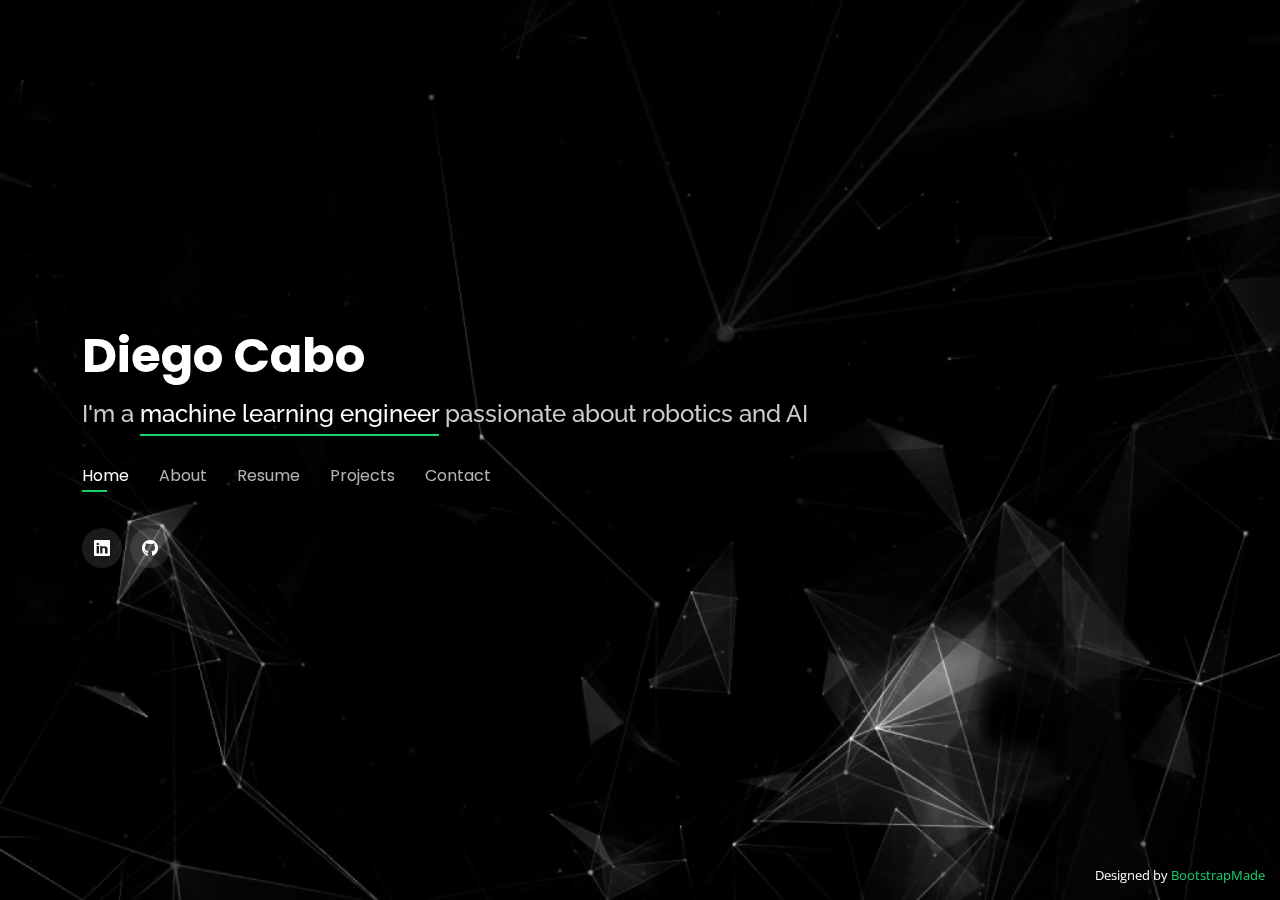
==== commit e953190f: "Final fixes v0.2" ====
--- a/index.html
+++ b/index.html
@@ -10,8 +10,8 @@
   <meta content="" name="keywords">
 
   <!-- Favicons -->
-  <link href="assets/img/favicon.png" rel="icon">
-  <link href="assets/img/apple-touch-icon.png" rel="apple-touch-icon">
+  <link href="assets/img/file-person.png" rel="icon">
+  <link href="assets/img/file-person.png" rel="apple-touch-icon">
 
   <!-- Google Fonts -->
   <link href="https://fonts.googleapis.com/css?family=Open+Sans:300,300i,400,400i,600,600i,700,700i|Raleway:300,300i,400,400i,500,500i,600,600i,700,700i|Poppins:300,300i,400,400i,500,500i,600,600i,700,700i" rel="stylesheet">
@@ -51,8 +51,8 @@
           <li><a class="nav-link active" href="#header">Home</a></li>
           <li><a class="nav-link" href="#about">About</a></li>
           <li><a class="nav-link" href="#resume">Resume</a></li>
-          <li><a class="nav-link" href="#services">Services</a></li>
-          <li><a class="nav-link" href="#portfolio">Portfolio</a></li>
+          <!-- <li><a class="nav-link" href="#services">Services</a></li> -->
+          <li><a class="nav-link" href="#portfolio">Projects</a></li>
           <li><a class="nav-link" href="#contact">Contact</a></li>
         </ul>
         <i class="bi bi-list mobile-nav-toggle"></i>
@@ -62,8 +62,8 @@
         <!-- <a href="#" class="twitter"><i class="bi bi-twitter"></i></a>
         <a href="#" class="facebook"><i class="bi bi-facebook"></i></a>
         <a href="#" class="instagram"><i class="bi bi-instagram"></i></a> -->
-        <a href="https://www.linkedin.com/in/diegocabogolvano/" class="linkedin"><i class="bi bi-linkedin"></i></a>
-        <a href="https://github.com/mrcabo" class="github"><i class="bi bi-github"></i></a>
+        <a href="https://www.linkedin.com/in/diegocabogolvano/" class="linkedin"  target="_blank"><i class="bi bi-linkedin"></i></a>
+        <a href="https://github.com/mrcabo" class="github" target="_blank"><i class="bi bi-github"></i></a>
       </div>
 
     </div>
@@ -93,7 +93,7 @@
             <div class="col-lg-6">
               <ul>
                 <li><i class="bi bi-chevron-right"></i> <strong>Degree:</strong> <span>M.S in Artificial Intelligence</span></li>
-                <li><i class="bi bi-chevron-right"></i> <strong>E-mail:</strong> <span>dcgdiego@gmail.com</span></li>
+                <li><i class="bi bi-chevron-right"></i> <strong>E-mail:</strong> <span><a href="mailto:dcgdiego@gmail.com">dcgdiego@gmail.com</a></span></li>
                 <li><i class="bi bi-chevron-right"></i> <strong>GitHub:</strong> <a href="https://github.com/mrcabo"><span>@mrcabo</span></a></li>
               </ul>
             </div>
@@ -202,9 +202,9 @@
           </div>
 
           <div class="progress">
-            <span class="skill">Scikit-learn <i class="val">75%</i></span>
-            <div class="progress-bar-wrap">
-              <div class="progress-bar" role="progressbar" aria-valuenow="75" aria-valuemin="0" aria-valuemax="100"></div>
+            <span class="skill">Scikit-learn <i class="val">80%</i></span>
+            <div class="progress-bar-wrap">
+              <div class="progress-bar" role="progressbar" aria-valuenow="80" aria-valuemin="0" aria-valuemax="100"></div>
             </div>
           </div>
 
@@ -269,9 +269,9 @@
           </div>
 
           <div class="progress">
-            <span class="skill">Cloud Computing (AWS/GCP) <i class="val">50%</i></span>
-            <div class="progress-bar-wrap">
-              <div class="progress-bar" role="progressbar" aria-valuenow="50" aria-valuemin="0" aria-valuemax="100"></div>
+            <span class="skill">Cloud Computing (AWS/GCP) <i class="val">60%</i></span>
+            <div class="progress-bar-wrap">
+              <div class="progress-bar" role="progressbar" aria-valuenow="60" aria-valuemin="0" aria-valuemax="100"></div>
             </div>
           </div>
 
@@ -533,7 +533,7 @@
   </section><!-- End Resume Section -->
 
   <!-- ======= Services Section ======= -->
-  <section id="services" class="services">
+  <!-- <section id="services" class="services">
     <div class="container">
 
       <div class="section-title">
@@ -593,23 +593,24 @@
       </div>
 
     </div>
-  </section><!-- End Services Section -->
+  </section> -->
+  <!-- End Services Section -->
 
   <!-- ======= Portfolio Section ======= -->
   <section id="portfolio" class="portfolio">
     <div class="container">
 
       <div class="section-title">
-        <h2>Portfolio</h2>
-        <p>My Works</p>
+        <h2>Projects</h2>
+        <p>Here are some of the projects I've made</p>
       </div>
 
       <div class="row">
         <div class="col-lg-12 d-flex justify-content-center">
           <ul id="portfolio-flters">
             <li data-filter="*" class="filter-active">All</li>
-            <li data-filter=".filter-app">App</li>
-            <li data-filter=".filter-card">Card</li>
+            <li data-filter=".filter-ML">Machine Learning &amp; AI</li>
+            <li data-filter=".filter-Robotics">Robotics</li>
             <li data-filter=".filter-web">Web</li>
           </ul>
         </div>
@@ -617,15 +618,67 @@
 
       <div class="row portfolio-container">
 
-        <div class="col-lg-4 col-md-6 portfolio-item filter-app">
+        <div class="col-lg-4 col-md-6 portfolio-item filter-Robotics">
           <div class="portfolio-wrap">
-            <img src="assets/img/portfolio/portfolio-1.jpg" class="img-fluid" alt="">
+            <img src="assets/img/portfolio/tiago.png" class="img-fluid" alt="">
             <div class="portfolio-info">
-              <h4>App 1</h4>
-              <p>App</p>
+              <h4>Robotics for AI</h4>
+              <!-- <p>App</p> -->
               <div class="portfolio-links">
-                <a href="assets/img/portfolio/portfolio-1.jpg" data-gallery="portfolioGallery" class="portfolio-lightbox" title="App 1"><i class="bx bx-plus"></i></a>
-                <a href="portfolio-details.html" data-gallery="portfolioDetailsGallery" data-glightbox="type: external" class="portfolio-details-lightbox" title="Portfolio Details"><i class="bx bx-link"></i></a>
+                <!-- <a href="assets/img/portfolio/tiago-lab2.png" data-gallery="portfolioGallery" class="portfolio-lightbox" title="App 1"><i class="bi bi-github"></i></a> -->
+                <a href="portfolio-robotics-for-AI.html" data-gallery="portfolioDetailsGallery" data-glightbox="type: external" class="portfolio-details-lightbox" title="Portfolio Details"><i class="bx bx-link"></i></a>
+              </div>
+            </div>
+          </div>
+        </div>
+
+        <div class="col-lg-4 col-md-6 portfolio-item filter-ML">
+          <div class="portfolio-wrap">
+            <img src="assets/img/portfolio/mdp_agent_env.png" class="img-fluid" alt="">
+            <div class="portfolio-info">
+              <h4>Hierarchical Reinforcement Learning</h4>
+              <!-- <p>Web</p> -->
+              <div class="portfolio-links">
+                <a href="portfolio-hrl.html" data-gallery="portfolioDetailsGallery" data-glightbox="type: external" class="portfolio-details-lightbox" title="Portfolio Details"><i class="bx bx-link"></i></a>
+              </div>
+            </div>
+          </div>
+        </div>
+
+        <div class="col-lg-4 col-md-6 portfolio-item filter-Robotics">
+          <div class="portfolio-wrap">
+            <img src="assets/img/portfolio/grasping.png" class="img-fluid" alt="">
+            <div class="portfolio-info">
+              <h4>Grasping Detection System</h4>
+              <!-- <p>Web</p> -->
+              <div class="portfolio-links">
+                <a href="portfolio-grasp.html" data-gallery="portfolioDetailsGallery" data-glightbox="type: external" class="portfolio-details-lightbox" title="Portfolio Details"><i class="bx bx-link"></i></a>
+              </div>
+            </div>
+          </div>
+        </div>
+
+        <div class="col-lg-4 col-md-6 portfolio-item filter-ML">
+          <div class="portfolio-wrap">
+            <img src="assets/img/portfolio/hebrew.png" class="img-fluid" alt="">
+            <div class="portfolio-info">
+              <h4>Handwriting Recognition</h4>
+              <!-- <p>Web</p> -->
+              <div class="portfolio-links">
+                <a href="portfolio-handwriting.html" data-gallery="portfolioDetailsGallery" data-glightbox="type: external" class="portfolio-details-lightbox" title="Portfolio Details"><i class="bx bx-link"></i></a>
+              </div>
+            </div>
+          </div>
+        </div>
+
+        <div class="col-lg-4 col-md-6 portfolio-item filter-ML">
+          <div class="portfolio-wrap">
+            <img src="assets/img/portfolio/midi.png" class="img-fluid" alt="">
+            <div class="portfolio-info">
+              <h4>Music Composer Classifier </h4>
+              <!-- <p>Web</p> -->
+              <div class="portfolio-links">
+                <a href="portfolio-composer.html" data-gallery="portfolioDetailsGallery" data-glightbox="type: external" class="portfolio-details-lightbox" title="Portfolio Details"><i class="bx bx-link"></i></a>
               </div>
             </div>
           </div>
@@ -633,115 +686,17 @@
 
         <div class="col-lg-4 col-md-6 portfolio-item filter-web">
           <div class="portfolio-wrap">
-            <img src="assets/img/portfolio/portfolio-2.jpg" class="img-fluid" alt="">
+            <img src="assets/img/portfolio/wacc.png" class="img-fluid" alt="">
             <div class="portfolio-info">
-              <h4>Web 3</h4>
-              <p>Web</p>
+              <h4>Web and Cloud Computing</h4>
+              <!-- <p>Web</p> -->
               <div class="portfolio-links">
-                <a href="assets/img/portfolio/portfolio-2.jpg" data-gallery="portfolioGallery" class="portfolio-lightbox" title="Web 3"><i class="bx bx-plus"></i></a>
-                <a href="portfolio-details.html" data-gallery="portfolioDetailsGallery" data-glightbox="type: external" class="portfolio-details-lightbox" title="Portfolio Details"><i class="bx bx-link"></i></a>
+                <a href="portfolio-wacc.html" data-gallery="portfolioDetailsGallery" data-glightbox="type: external" class="portfolio-details-lightbox" title="Portfolio Details"><i class="bx bx-link"></i></a>
               </div>
             </div>
           </div>
         </div>
 
-        <div class="col-lg-4 col-md-6 portfolio-item filter-app">
-          <div class="portfolio-wrap">
-            <img src="assets/img/portfolio/portfolio-3.jpg" class="img-fluid" alt="">
-            <div class="portfolio-info">
-              <h4>App 2</h4>
-              <p>App</p>
-              <div class="portfolio-links">
-                <a href="assets/img/portfolio/portfolio-3.jpg" data-gallery="portfolioGallery" class="portfolio-lightbox" title="App 2"><i class="bx bx-plus"></i></a>
-                <a href="portfolio-details.html" data-gallery="portfolioDetailsGallery" data-glightbox="type: external" class="portfolio-details-lightbox" title="Portfolio Details"><i class="bx bx-link"></i></a>
-              </div>
-            </div>
-          </div>
-        </div>
-
-        <div class="col-lg-4 col-md-6 portfolio-item filter-card">
-          <div class="portfolio-wrap">
-            <img src="assets/img/portfolio/portfolio-4.jpg" class="img-fluid" alt="">
-            <div class="portfolio-info">
-              <h4>Card 2</h4>
-              <p>Card</p>
-              <div class="portfolio-links">
-                <a href="assets/img/portfolio/portfolio-4.jpg" data-gallery="portfolioGallery" class="portfolio-lightbox" title="Card 2"><i class="bx bx-plus"></i></a>
-                <a href="portfolio-details.html" data-gallery="portfolioDetailsGallery" data-glightbox="type: external" class="portfolio-details-lightbox" title="Portfolio Details"><i class="bx bx-link"></i></a>
-              </div>
-            </div>
-          </div>
-        </div>
-
-        <div class="col-lg-4 col-md-6 portfolio-item filter-web">
-          <div class="portfolio-wrap">
-            <img src="assets/img/portfolio/portfolio-5.jpg" class="img-fluid" alt="">
-            <div class="portfolio-info">
-              <h4>Web 2</h4>
-              <p>Web</p>
-              <div class="portfolio-links">
-                <a href="assets/img/portfolio/portfolio-5.jpg" data-gallery="portfolioGallery" class="portfolio-lightbox" title="Web 2"><i class="bx bx-plus"></i></a>
-                <a href="portfolio-details.html" data-gallery="portfolioDetailsGallery" data-glightbox="type: external" class="portfolio-details-lightbox" title="Portfolio Details"><i class="bx bx-link"></i></a>
-              </div>
-            </div>
-          </div>
-        </div>
-
-        <div class="col-lg-4 col-md-6 portfolio-item filter-app">
-          <div class="portfolio-wrap">
-            <img src="assets/img/portfolio/portfolio-6.jpg" class="img-fluid" alt="">
-            <div class="portfolio-info">
-              <h4>App 3</h4>
-              <p>App</p>
-              <div class="portfolio-links">
-                <a href="assets/img/portfolio/portfolio-6.jpg" data-gallery="portfolioGallery" class="portfolio-lightbox" title="App 3"><i class="bx bx-plus"></i></a>
-                <a href="portfolio-details.html" data-gallery="portfolioDetailsGallery" data-glightbox="type: external" class="portfolio-details-lightbox" title="Portfolio Details"><i class="bx bx-link"></i></a>
-              </div>
-            </div>
-          </div>
-        </div>
-
-        <div class="col-lg-4 col-md-6 portfolio-item filter-card">
-          <div class="portfolio-wrap">
-            <img src="assets/img/portfolio/portfolio-7.jpg" class="img-fluid" alt="">
-            <div class="portfolio-info">
-              <h4>Card 1</h4>
-              <p>Card</p>
-              <div class="portfolio-links">
-                <a href="assets/img/portfolio/portfolio-7.jpg" data-gallery="portfolioGallery" class="portfolio-lightbox" title="Card 1"><i class="bx bx-plus"></i></a>
-                <a href="portfolio-details.html" data-gallery="portfolioDetailsGallery" data-glightbox="type: external" class="portfolio-details-lightbox" title="Portfolio Details"><i class="bx bx-link"></i></a>
-              </div>
-            </div>
-          </div>
-        </div>
-
-        <div class="col-lg-4 col-md-6 portfolio-item filter-card">
-          <div class="portfolio-wrap">
-            <img src="assets/img/portfolio/portfolio-8.jpg" class="img-fluid" alt="">
-            <div class="portfolio-info">
-              <h4>Card 3</h4>
-              <p>Card</p>
-              <div class="portfolio-links">
-                <a href="assets/img/portfolio/portfolio-8.jpg" data-gallery="portfolioGallery" class="portfolio-lightbox" title="Card 3"><i class="bx bx-plus"></i></a>
-                <a href="portfolio-details.html" data-gallery="portfolioDetailsGallery" data-glightbox="type: external" class="portfolio-details-lightbox" title="Portfolio Details"><i class="bx bx-link"></i></a>
-              </div>
-            </div>
-          </div>
-        </div>
-
-        <div class="col-lg-4 col-md-6 portfolio-item filter-web">
-          <div class="portfolio-wrap">
-            <img src="assets/img/portfolio/portfolio-9.jpg" class="img-fluid" alt="">
-            <div class="portfolio-info">
-              <h4>Web 3</h4>
-              <p>Web</p>
-              <div class="portfolio-links">
-                <a href="assets/img/portfolio/portfolio-9.jpg" data-gallery="portfolioGallery" class="portfolio-lightbox" title="Web 3"><i class="bx bx-plus"></i></a>
-                <a href="portfolio-details.html" data-gallery="portfolioDetailsGallery" data-glightbox="type: external" class="portfolio-details-lightbox" title="Portfolio Details"><i class="bx bx-link"></i></a>
-              </div>
-            </div>
-          </div>
-        </div>
 
       </div>
 
@@ -786,7 +741,7 @@
           <div class="info-box">
             <i class="bx bx-envelope"></i>
             <h3>Email Me</h3>
-            <p>dcgdiego@gmail.com</p>
+            <p><a href="mailto:dcgdiego@gmail.com">dcgdiego@gmail.com</a></p>
           </div>
         </div>
         <div class="col-md-6 mt-4 d-flex align-items-stretch">
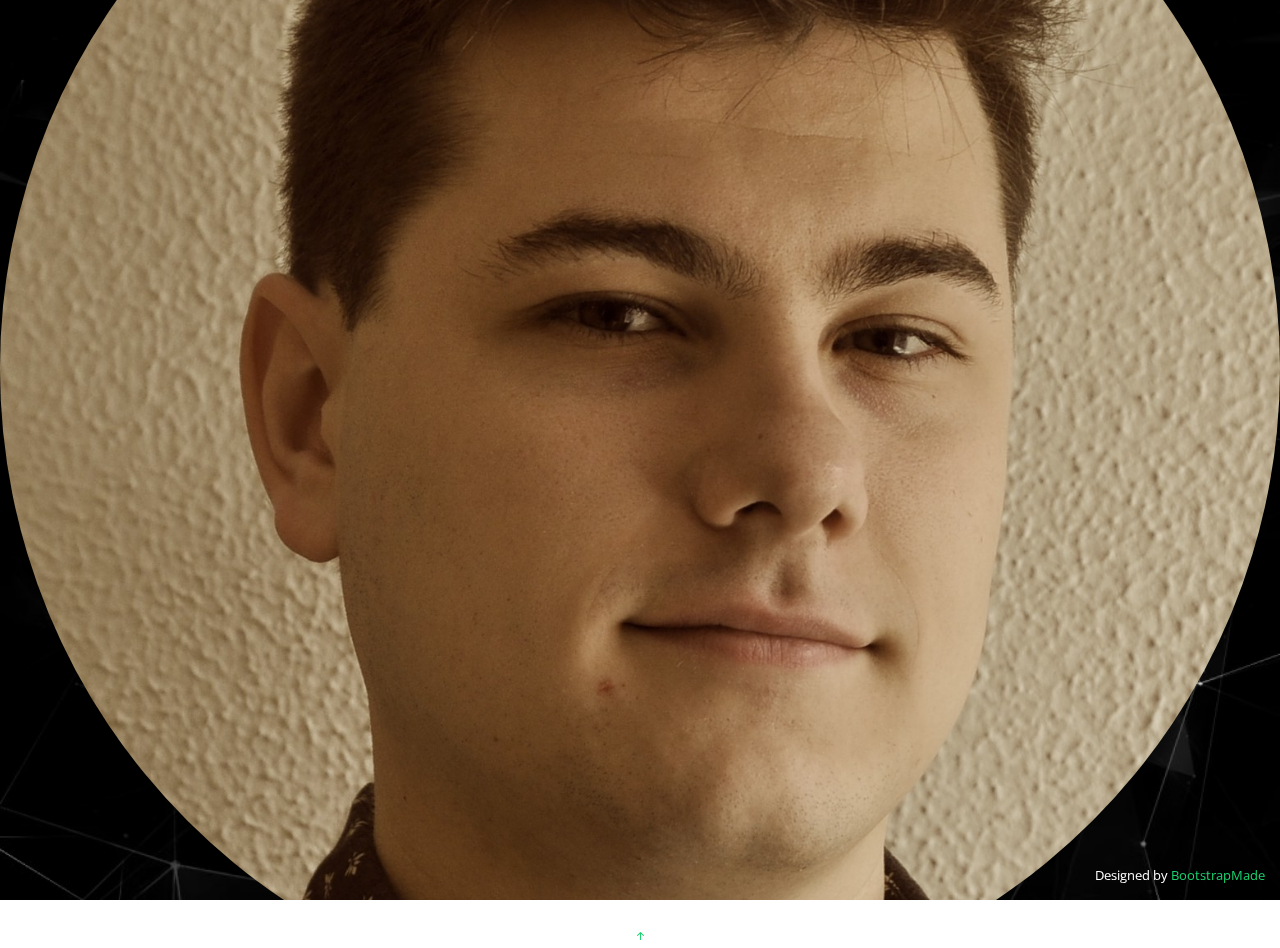
==== commit f252d86f: "Home about resume done" ====
--- a/index.html
+++ b/index.html
@@ -10,26 +10,26 @@
   <meta content="" name="keywords">
 
   <!-- Favicons -->
-  <link href="assets/img/file-person.png" rel="icon">
-  <link href="assets/img/file-person.png" rel="apple-touch-icon">
+  <link href="assets/img/favicon.png" rel="icon">
+  <link href="assets/img/apple-touch-icon.png" rel="apple-touch-icon">
 
   <!-- Google Fonts -->
   <link href="https://fonts.googleapis.com/css?family=Open+Sans:300,300i,400,400i,600,600i,700,700i|Raleway:300,300i,400,400i,500,500i,600,600i,700,700i|Poppins:300,300i,400,400i,500,500i,600,600i,700,700i" rel="stylesheet">
 
   <!-- Vendor CSS Files -->
+  <link href="assets/vendor/aos/aos.css" rel="stylesheet">
   <link href="assets/vendor/bootstrap/css/bootstrap.min.css" rel="stylesheet">
   <link href="assets/vendor/bootstrap-icons/bootstrap-icons.css" rel="stylesheet">
   <link href="assets/vendor/boxicons/css/boxicons.min.css" rel="stylesheet">
   <link href="assets/vendor/glightbox/css/glightbox.min.css" rel="stylesheet">
-  <link href="assets/vendor/remixicon/remixicon.css" rel="stylesheet">
   <link href="assets/vendor/swiper/swiper-bundle.min.css" rel="stylesheet">
 
   <!-- Template Main CSS File -->
   <link href="assets/css/style.css" rel="stylesheet">
 
   <!-- =======================================================
-  * Template Name: Personal - v4.7.0
-  * Template URL: https://bootstrapmade.com/personal-free-resume-bootstrap-template/
+  * Template Name: iPortfolio - v3.7.0
+  * Template URL: https://bootstrapmade.com/iportfolio-bootstrap-portfolio-websites-template/
   * Author: BootstrapMade.com
   * License: https://bootstrapmade.com/license/
   ======================================================== -->
@@ -37,739 +37,731 @@
 
 <body>
 
+  <!-- ======= Mobile nav toggle button ======= -->
+  <i class="bi bi-list mobile-nav-toggle d-xl-none"></i>
+
   <!-- ======= Header ======= -->
   <header id="header">
-    <div class="container">
-
-      <h1><a href="index.html">Diego Cabo</a></h1>
-      <!-- Uncomment below if you prefer to use an image logo -->
-      <!-- <a href="index.html" class="mr-auto"><img src="assets/img/logo.png" alt="" class="img-fluid"></a> -->
-      <h2>I'm a <span>machine learning engineer</span> passionate about robotics and AI </h2>
-
-      <nav id="navbar" class="navbar">
+    <div class="d-flex flex-column">
+
+      <div class="profile">
+        <img src="assets/img/profile-img.jpg" alt="" class="img-fluid rounded-circle">
+        <h1 class="text-light"><a href="index.html">Diego Cabo</a></h1>
+        <div class="social-links mt-3 text-center">
+          <!-- <a href="#" class="twitter"><i class="bx bxl-twitter"></i></a> -->
+          <a href="https://www.linkedin.com/in/diegocabogolvano" class="linkedin" target="_blank"><i class="bx bxl-linkedin"></i></a>
+          <a href="https://github.com/mrcabo" class="github" target="_blank"><i class="bx bxl-github"></i></a>
+        </div>
+      </div>
+
+      <nav id="navbar" class="nav-menu navbar">
         <ul>
-          <li><a class="nav-link active" href="#header">Home</a></li>
-          <li><a class="nav-link" href="#about">About</a></li>
-          <li><a class="nav-link" href="#resume">Resume</a></li>
-          <!-- <li><a class="nav-link" href="#services">Services</a></li> -->
-          <li><a class="nav-link" href="#portfolio">Projects</a></li>
-          <li><a class="nav-link" href="#contact">Contact</a></li>
+          <li><a href="#hero" class="nav-link scrollto active"><i class="bx bx-home"></i> <span>Home</span></a></li>
+          <li><a href="#about" class="nav-link scrollto"><i class="bx bx-user"></i> <span>About</span></a></li>
+          <li><a href="#resume" class="nav-link scrollto"><i class="bx bx-file-blank"></i> <span>Resume</span></a></li>
+          <li><a href="#portfolio" class="nav-link scrollto"><i class="bx bx-book-content"></i> <span>Projects</span></a></li>
+          <!-- <li><a href="#services" class="nav-link scrollto"><i class="bx bx-server"></i> <span>Services</span></a></li> -->
+          <li><a href="#contact" class="nav-link scrollto"><i class="bx bx-envelope"></i> <span>Contact</span></a></li>
         </ul>
-        <i class="bi bi-list mobile-nav-toggle"></i>
-      </nav><!-- .navbar -->
-
-      <div class="social-links">
-        <!-- <a href="#" class="twitter"><i class="bi bi-twitter"></i></a>
-        <a href="#" class="facebook"><i class="bi bi-facebook"></i></a>
-        <a href="#" class="instagram"><i class="bi bi-instagram"></i></a> -->
-        <a href="https://www.linkedin.com/in/diegocabogolvano/" class="linkedin"  target="_blank"><i class="bi bi-linkedin"></i></a>
-        <a href="https://github.com/mrcabo" class="github" target="_blank"><i class="bi bi-github"></i></a>
-      </div>
-
+      </nav><!-- .nav-menu -->
     </div>
   </header><!-- End Header -->
 
-  <!-- ======= About Section ======= -->
-  <section id="about" class="about">
-
-    <!-- ======= About Me ======= -->
-    <div class="about-me container">
-
-      <div class="section-title">
-        <h2>About</h2>
-        <p>Learn more about me</p>
-      </div>
-
-      <div class="row">
-        <div class="col-lg-4" data-aos="fade-right">
-          <img src="assets/img/me.jpg" class="img-fluid" alt="">
-        </div>
-        <div class="col-lg-8 pt-4 pt-lg-0 content" data-aos="fade-left">
-          <h3>AI Engineer</h3>
-          <p class="fst-italic">
-            Innovative and scientifically rigorous recent graduate. With a team-oriented attitude, I am eager to contribute my abilities in machine learning and software engineering to enhance the state of modern AI.
-          </p>
-          <div class="row">
-            <div class="col-lg-6">
-              <ul>
-                <li><i class="bi bi-chevron-right"></i> <strong>Degree:</strong> <span>M.S in Artificial Intelligence</span></li>
-                <li><i class="bi bi-chevron-right"></i> <strong>E-mail:</strong> <span><a href="mailto:dcgdiego@gmail.com">dcgdiego@gmail.com</a></span></li>
-                <li><i class="bi bi-chevron-right"></i> <strong>GitHub:</strong> <a href="https://github.com/mrcabo"><span>@mrcabo</span></a></li>
-              </ul>
-            </div>
-            <div class="col-lg-6">
-              <ul>
-                <li><i class="bi bi-chevron-right"></i> <strong>City:</strong> <span>Jacksonville, NC (USA)</span></li>
-                <li><i class="bi bi-chevron-right"></i> <strong>Phone:</strong> <span>+1 (910) 539-1733</span></li>
-              </ul>
-            </div>
-          </div>
-          <!-- <p>
-            Officiis eligendi itaque labore et dolorum mollitia officiis optio vero. Quisquam sunt adipisci omnis et ut. Nulla accusantium dolor incidunt officia tempore. Et eius omnis.
-            Cupiditate ut dicta maxime officiis quidem quia. Sed et consectetur qui quia repellendus itaque neque. Aliquid amet quidem ut quaerat cupiditate. Ab et eum qui repellendus omnis culpa magni laudantium dolores.
-          </p> -->
-        </div>
-      </div>
-
-    </div><!-- End About Me -->
-
-    <!-- ======= Counts ======= -->
-    <!-- <div class="counts container">
-
-      <div class="row">
-
-        <div class="col-lg-3 col-md-6">
-          <div class="count-box">
-            <i class="bi bi-emoji-smile"></i>
-            <span data-purecounter-start="0" data-purecounter-end="232" data-purecounter-duration="1" class="purecounter"></span>
-            <p>Happy Clients</p>
-          </div>
-        </div>
-
-        <div class="col-lg-3 col-md-6 mt-5 mt-md-0">
-          <div class="count-box">
-            <i class="bi bi-journal-richtext"></i>
-            <span data-purecounter-start="0" data-purecounter-end="521" data-purecounter-duration="1" class="purecounter"></span>
-            <p>Projects</p>
-          </div>
-        </div>
-
-        <div class="col-lg-3 col-md-6 mt-5 mt-lg-0">
-          <div class="count-box">
-            <i class="bi bi-headset"></i>
-            <span data-purecounter-start="0" data-purecounter-end="1463" data-purecounter-duration="1" class="purecounter"></span>
-            <p>Hours Of Support</p>
-          </div>
-        </div>
-
-        <div class="col-lg-3 col-md-6 mt-5 mt-lg-0">
-          <div class="count-box">
-            <i class="bi bi-award"></i>
-            <span data-purecounter-start="0" data-purecounter-end="24" data-purecounter-duration="1" class="purecounter"></span>
-            <p>Awards</p>
-          </div>
-        </div>
-
-      </div>
-
-    </div> -->
-    <!-- End Counts -->
-
-    <!-- ======= Skills  ======= -->
-    <div class="skills container">
-
-      <div class="section-title">
-        <h2>Skills</h2>
-      </div>
-
-      <div class="row skills-content">
-
-        <div class="col-lg-6">
-
-          <div class="progress">
-            <span class="skill">Python <i class="val">100%</i></span>
-            <div class="progress-bar-wrap">
-              <div class="progress-bar" role="progressbar" aria-valuenow="100" aria-valuemin="0" aria-valuemax="100"></div>
-            </div>
-          </div>
-
-          <div class="progress">
-            <span class="skill">C++ <i class="val">70%</i></span>
-            <div class="progress-bar-wrap">
-              <div class="progress-bar" role="progressbar" aria-valuenow="75" aria-valuemin="0" aria-valuemax="100"></div>
-            </div>
-          </div>
-
-          <div class="progress">
-            <span class="skill">Java <i class="val">40%</i></span>
-            <div class="progress-bar-wrap">
-              <div class="progress-bar" role="progressbar" aria-valuenow="40" aria-valuemin="0" aria-valuemax="100"></div>
-            </div>
-          </div>
-
-          <div class="progress">
-            <span class="skill">PyTorch <i class="val">80%</i></span>
-            <div class="progress-bar-wrap">
-              <div class="progress-bar" role="progressbar" aria-valuenow="80" aria-valuemin="0" aria-valuemax="100"></div>
-            </div>
-          </div>
-
-          <div class="progress">
-            <span class="skill">Tensorflow <i class="val">60%</i></span>
-            <div class="progress-bar-wrap">
-              <div class="progress-bar" role="progressbar" aria-valuenow="60" aria-valuemin="0" aria-valuemax="100"></div>
-            </div>
-          </div>
-
-          <div class="progress">
-            <span class="skill">Scikit-learn <i class="val">80%</i></span>
-            <div class="progress-bar-wrap">
-              <div class="progress-bar" role="progressbar" aria-valuenow="80" aria-valuemin="0" aria-valuemax="100"></div>
-            </div>
-          </div>
-
-          <div class="progress">
-            <span class="skill">ROS <i class="val">70%</i></span>
-            <div class="progress-bar-wrap">
-              <div class="progress-bar" role="progressbar" aria-valuenow="70" aria-valuemin="0" aria-valuemax="100"></div>
-            </div>
-          </div>
-
-          <div class="progress">
-            <span class="skill">Docker <i class="val">60%</i></span>
-            <div class="progress-bar-wrap">
-              <div class="progress-bar" role="progressbar" aria-valuenow="60" aria-valuemin="0" aria-valuemax="100"></div>
-            </div>
-          </div>
-
-          <div class="progress">
-            <span class="skill">Django <i class="val">60%</i></span>
-            <div class="progress-bar-wrap">
-              <div class="progress-bar" role="progressbar" aria-valuenow="60" aria-valuemin="0" aria-valuemax="100"></div>
-            </div>
-          </div>
-
-        </div>
-
-        <div class="col-lg-6">
-
-          <div class="progress">
-            <span class="skill">Reinforcement Learning <i class="val">100%</i></span>
-            <div class="progress-bar-wrap">
-              <div class="progress-bar" role="progressbar" aria-valuenow="100" aria-valuemin="0" aria-valuemax="100"></div>
-            </div>
-          </div>
-
-          <div class="progress">
-            <span class="skill">Machine Learning/Deep Learning <i class="val">80%</i></span>
-            <div class="progress-bar-wrap">
-              <div class="progress-bar" role="progressbar" aria-valuenow="80" aria-valuemin="0" aria-valuemax="100"></div>
-            </div>
-          </div>
-
-          <div class="progress">
-            <span class="skill">Computer Vision <i class="val">80%</i></span>
-            <div class="progress-bar-wrap">
-              <div class="progress-bar" role="progressbar" aria-valuenow="80" aria-valuemin="0" aria-valuemax="100"></div>
-            </div>
-          </div>
-
-          <div class="progress">
-            <span class="skill">Robotics <i class="val">70%</i></span>
-            <div class="progress-bar-wrap">
-              <div class="progress-bar" role="progressbar" aria-valuenow="70" aria-valuemin="0" aria-valuemax="100"></div>
-            </div>
-          </div>
-
-          <div class="progress">
-            <span class="skill">NLP <i class="val">40%</i></span>
-            <div class="progress-bar-wrap">
-              <div class="progress-bar" role="progressbar" aria-valuenow="40" aria-valuemin="0" aria-valuemax="100"></div>
-            </div>
-          </div>
-
-          <div class="progress">
-            <span class="skill">Cloud Computing (AWS/GCP) <i class="val">60%</i></span>
-            <div class="progress-bar-wrap">
-              <div class="progress-bar" role="progressbar" aria-valuenow="60" aria-valuemin="0" aria-valuemax="100"></div>
-            </div>
-          </div>
-
-          <div class="progress">
-            <span class="skill">NoSQL (MongoDB, Cassandra) <i class="val">40%</i></span>
-            <div class="progress-bar-wrap">
-              <div class="progress-bar" role="progressbar" aria-valuenow="40" aria-valuemin="0" aria-valuemax="100"></div>
-            </div>
-          </div>
-
-        </div>
-
-      </div>
-
-    </div><!-- End Skills -->
-
-    <!-- ======= Interests ======= -->
-    <div class="interests container">
-
-      <div class="section-title">
-        <h2>Interests</h2>
-      </div>
-
-      <div class="row">
-        <div class="col-lg-3 col-md-4">
-          <div class="icon-box">
-            <i class="bi bi-controller" style="color: #2cff61;"></i>
-            <h3>Gaming</h3>
-          </div>
-        </div>
-        <div class="col-lg-3 col-md-4 mt-4 mt-md-0">
-          <div class="icon-box">
-            <i class="bi bi-camera-reels-fill" style="color: #ee4640;"></i>
-            <h3>Movies</h3>
-          </div>
-        </div>
-        <div class="col-lg-3 col-md-4 mt-4 mt-md-0">
-          <div class="icon-box">
-            <i class="ri-restaurant-fill" style="color: #2b44cf;"></i>
-            <h3>Food</h3>
-          </div>
-        </div>
-        <div class="col-lg-3 col-md-4 mt-4 mt-md-0">
-          <div class="icon-box">
-            <i class="ri-flight-takeoff-fill" style="color: #dd55ff;"></i>
-            <h3>Travel</h3>
-          </div>
-        </div>
-      </div>
-
-    </div><!-- End Interests -->
-
-    <!-- ======= Testimonials ======= -->
-    <!-- <div class="testimonials container">
-
-      <div class="section-title">
-        <h2>Testimonials</h2>
-      </div>
-
-      <div class="testimonials-slider swiper" data-aos="fade-up" data-aos-delay="100">
-        <div class="swiper-wrapper">
-
-          <div class="swiper-slide">
-            <div class="testimonial-item">
-              <p>
-                <i class="bx bxs-quote-alt-left quote-icon-left"></i>
-                Proin iaculis purus consequat sem cure digni ssim donec porttitora entum suscipit rhoncus. Accusantium quam, ultricies eget id, aliquam eget nibh et. Maecen aliquam, risus at semper.
-                <i class="bx bxs-quote-alt-right quote-icon-right"></i>
-              </p>
-              <img src="assets/img/testimonials/testimonials-1.jpg" class="testimonial-img" alt="">
-              <h3>Saul Goodman</h3>
-              <h4>Ceo &amp; Founder</h4>
-            </div>
-          </div>
-
-          <div class="swiper-slide">
-            <div class="testimonial-item">
-              <p>
-                <i class="bx bxs-quote-alt-left quote-icon-left"></i>
-                Export tempor illum tamen malis malis eram quae irure esse labore quem cillum quid cillum eram malis quorum velit fore eram velit sunt aliqua noster fugiat irure amet legam anim culpa.
-                <i class="bx bxs-quote-alt-right quote-icon-right"></i>
-              </p>
-              <img src="assets/img/testimonials/testimonials-2.jpg" class="testimonial-img" alt="">
-              <h3>Sara Wilsson</h3>
-              <h4>Designer</h4>
-            </div>
-          </div>
-
-          <div class="swiper-slide">
-            <div class="testimonial-item">
-              <p>
-                <i class="bx bxs-quote-alt-left quote-icon-left"></i>
-                Enim nisi quem export duis labore cillum quae magna enim sint quorum nulla quem veniam duis minim tempor labore quem eram duis noster aute amet eram fore quis sint minim.
-                <i class="bx bxs-quote-alt-right quote-icon-right"></i>
-              </p>
-              <img src="assets/img/testimonials/testimonials-3.jpg" class="testimonial-img" alt="">
-              <h3>Jena Karlis</h3>
-              <h4>Store Owner</h4>
-            </div>
-          </div>
-
-          <div class="swiper-slide">
-            <div class="testimonial-item">
-              <p>
-                <i class="bx bxs-quote-alt-left quote-icon-left"></i>
-                Fugiat enim eram quae cillum dolore dolor amet nulla culpa multos export minim fugiat minim velit minim dolor enim duis veniam ipsum anim magna sunt elit fore quem dolore labore illum veniam.
-                <i class="bx bxs-quote-alt-right quote-icon-right"></i>
-              </p>
-              <img src="assets/img/testimonials/testimonials-4.jpg" class="testimonial-img" alt="">
-              <h3>Matt Brandon</h3>
-              <h4>Freelancer</h4>
-            </div>
-          </div>
-
-          <div class="swiper-slide">
-            <div class="testimonial-item">
-              <p>
-                <i class="bx bxs-quote-alt-left quote-icon-left"></i>
-                Quis quorum aliqua sint quem legam fore sunt eram irure aliqua veniam tempor noster veniam enim culpa labore duis sunt culpa nulla illum cillum fugiat legam esse veniam culpa fore nisi cillum quid.
-                <i class="bx bxs-quote-alt-right quote-icon-right"></i>
-              </p>
-              <img src="assets/img/testimonials/testimonials-5.jpg" class="testimonial-img" alt="">
-              <h3>John Larson</h3>
-              <h4>Entrepreneur</h4>
-            </div>
-          </div>
-
-        </div>
-        <div class="swiper-pagination"></div>
-      </div>
-
-      <div class="owl-carousel testimonials-carousel">
-
-      </div>
-
-    </div> -->
-    <!-- End Testimonials  -->
-
-  </section><!-- End About Section -->
-
-  <!-- ======= Resume Section ======= -->
-  <section id="resume" class="resume">
-    <div class="container">
-
-      <div class="section-title">
-        <h2>Resume</h2>
-        <p>Check My Resume <a type="button" class="btn btn-outline-info" href="assets/Resume.pdf"><i class="bi bi-cloud-download"></i><span style="padding-left:10px">Download copy</span></a></p>
-      </div>
-
-      <div class="row">
-        <div class="col-lg-6">
-          <h3 class="resume-title">Sumary</h3>
-          <div class="resume-item pb-0">
-            <h4>Diego Cabo</h4>
-            <p><em>Software engineer with 2+ years of experience and a MS in Artificial Intelligence. Currently looking for opportunities in the fields of machine learning, data science, computer vision and robotics. Let's talk!</em></p>
-            <p>
+  <!-- ======= Hero Section ======= -->
+  <section id="hero" class="d-flex flex-column justify-content-center align-items-center">
+    <div class="hero-container" data-aos="fade-in">
+      <h1>Diego Cabo</h1>
+      <p>I'm a <span class="typed" data-typed-items="Robotics, AI, Machine Learning"></span>engineer</p>
+    </div>
+  </section><!-- End Hero -->
+
+  <main id="main">
+
+    <!-- ======= About Section ======= -->
+    <section id="about" class="about">
+      <div class="container">
+
+        <div class="section-title">
+          <h2>About</h2>
+          <p>Innovative and scientifically rigorous recent graduate. With a team-oriented attitude, I am eager to contribute my abilities in machine learning and robotics to enhance the state of modern AI.</p>
+        </div>
+
+        <div class="row">
+          <div class="col-lg-4" data-aos="fade-right">
+            <img src="assets/img/profile-img.jpg" class="img-fluid" alt="">
+          </div>
+          <div class="col-lg-8 pt-4 pt-lg-0 content" data-aos="fade-left">
+            <h3>Machine Learning &amp; Robotics Engineer</h3>
+            <!-- <p class="fst-italic">
+              Lorem ipsum dolor sit amet, consectetur adipiscing elit, sed do eiusmod tempor incididunt ut labore et dolore
+              magna aliqua.
+            </p> -->
+            <div class="row">
+              <div class="col-lg-6">
+                <ul>
+                  <li><i class="bi bi-chevron-right"></i> <strong>Degree:</strong> <span>Master</span></li>
+                  <li><i class="bi bi-chevron-right"></i> <strong>E-mail:</strong> <span>dcgdiego@gmail.com</span></li>
+                  <li><i class="bi bi-chevron-right"></i> <strong>Website:</strong> <span>mrcabo.github.io</span></li>
+                </ul>
+              </div>
+              <div class="col-lg-6">
+                <ul>
+                  <li><i class="bi bi-chevron-right"></i> <strong>City:</strong> <span>Fort Smith, AR</span></li>
+                  <li><i class="bi bi-chevron-right"></i> <strong>Phone:</strong> <span>+1 (910) 539-1733</span></li>
+                  <li><i class="bi bi-chevron-right"></i> <strong>GitHub:</strong> <span>@mrcabo</span></li>
+                </ul>
+              </div>
+            </div>
+          </div>
+        </div>
+
+      </div>
+    </section><!-- End About Section -->
+
+    <!-- ======= Facts Section ======= -->
+    <!-- <section id="facts" class="facts">
+      <div class="container">
+
+        <div class="section-title">
+          <h2>Facts</h2>
+          <p>Magnam dolores commodi suscipit. Necessitatibus eius consequatur ex aliquid fuga eum quidem. Sit sint consectetur velit. Quisquam quos quisquam cupiditate. Et nemo qui impedit suscipit alias ea. Quia fugiat sit in iste officiis commodi quidem hic quas.</p>
+        </div>
+
+        <div class="row no-gutters">
+
+          <div class="col-lg-3 col-md-6 d-md-flex align-items-md-stretch" data-aos="fade-up">
+            <div class="count-box">
+              <i class="bi bi-emoji-smile"></i>
+              <span data-purecounter-start="0" data-purecounter-end="232" data-purecounter-duration="1" class="purecounter"></span>
+              <p><strong>Happy Clients</strong> consequuntur quae</p>
+            </div>
+          </div>
+
+          <div class="col-lg-3 col-md-6 d-md-flex align-items-md-stretch" data-aos="fade-up" data-aos-delay="100">
+            <div class="count-box">
+              <i class="bi bi-journal-richtext"></i>
+              <span data-purecounter-start="0" data-purecounter-end="521" data-purecounter-duration="1" class="purecounter"></span>
+              <p><strong>Projects</strong> adipisci atque cum quia aut</p>
+            </div>
+          </div>
+
+          <div class="col-lg-3 col-md-6 d-md-flex align-items-md-stretch" data-aos="fade-up" data-aos-delay="200">
+            <div class="count-box">
+              <i class="bi bi-headset"></i>
+              <span data-purecounter-start="0" data-purecounter-end="1453" data-purecounter-duration="1" class="purecounter"></span>
+              <p><strong>Hours Of Support</strong> aut commodi quaerat</p>
+            </div>
+          </div>
+
+          <div class="col-lg-3 col-md-6 d-md-flex align-items-md-stretch" data-aos="fade-up" data-aos-delay="300">
+            <div class="count-box">
+              <i class="bi bi-people"></i>
+              <span data-purecounter-start="0" data-purecounter-end="32" data-purecounter-duration="1" class="purecounter"></span>
+              <p><strong>Hard Workers</strong> rerum asperiores dolor</p>
+            </div>
+          </div>
+
+        </div>
+
+      </div>
+    </section> -->
+    <!-- End Facts Section -->
+
+    <!-- ======= Skills Section ======= -->
+    <section id="skills" class="skills section-bg">
+      <div class="container">
+
+        <div class="section-title">
+          <h2>Skills</h2>
+          <!-- <p>Magnam dolores commodi suscipit. Necessitatibus eius consequatur ex aliquid fuga eum quidem. Sit sint consectetur velit. Quisquam quos quisquam cupiditate. Et nemo qui impedit suscipit alias ea. Quia fugiat sit in iste officiis commodi quidem hic quas.</p> -->
+        </div>
+
+        <div class="row skills-content">
+
+          <div class="col-lg-6" data-aos="fade-up">
+
+            <div class="progress">
+              <span class="skill">Python <i class="val">100%</i></span>
+              <div class="progress-bar-wrap">
+                <div class="progress-bar" role="progressbar" aria-valuenow="100" aria-valuemin="0" aria-valuemax="100"></div>
+              </div>
+            </div>
+  
+            <div class="progress">
+              <span class="skill">C++ <i class="val">70%</i></span>
+              <div class="progress-bar-wrap">
+                <div class="progress-bar" role="progressbar" aria-valuenow="75" aria-valuemin="0" aria-valuemax="100"></div>
+              </div>
+            </div>
+  
+            <div class="progress">
+              <span class="skill">Java <i class="val">40%</i></span>
+              <div class="progress-bar-wrap">
+                <div class="progress-bar" role="progressbar" aria-valuenow="40" aria-valuemin="0" aria-valuemax="100"></div>
+              </div>
+            </div>
+  
+            <div class="progress">
+              <span class="skill">PyTorch <i class="val">80%</i></span>
+              <div class="progress-bar-wrap">
+                <div class="progress-bar" role="progressbar" aria-valuenow="80" aria-valuemin="0" aria-valuemax="100"></div>
+              </div>
+            </div>
+  
+            <div class="progress">
+              <span class="skill">Tensorflow <i class="val">60%</i></span>
+              <div class="progress-bar-wrap">
+                <div class="progress-bar" role="progressbar" aria-valuenow="60" aria-valuemin="0" aria-valuemax="100"></div>
+              </div>
+            </div>
+  
+            <div class="progress">
+              <span class="skill">Scikit-learn <i class="val">80%</i></span>
+              <div class="progress-bar-wrap">
+                <div class="progress-bar" role="progressbar" aria-valuenow="80" aria-valuemin="0" aria-valuemax="100"></div>
+              </div>
+            </div>
+  
+            <div class="progress">
+              <span class="skill">ROS <i class="val">70%</i></span>
+              <div class="progress-bar-wrap">
+                <div class="progress-bar" role="progressbar" aria-valuenow="70" aria-valuemin="0" aria-valuemax="100"></div>
+              </div>
+            </div>
+  
+            <div class="progress">
+              <span class="skill">Docker <i class="val">60%</i></span>
+              <div class="progress-bar-wrap">
+                <div class="progress-bar" role="progressbar" aria-valuenow="60" aria-valuemin="0" aria-valuemax="100"></div>
+              </div>
+            </div>
+  
+            <div class="progress">
+              <span class="skill">Django <i class="val">60%</i></span>
+              <div class="progress-bar-wrap">
+                <div class="progress-bar" role="progressbar" aria-valuenow="60" aria-valuemin="0" aria-valuemax="100"></div>
+              </div>
+            </div>
+
+          </div>
+
+          <div class="col-lg-6" data-aos="fade-up" data-aos-delay="100">
+
+            <div class="progress">
+              <span class="skill">Reinforcement Learning <i class="val">100%</i></span>
+              <div class="progress-bar-wrap">
+                <div class="progress-bar" role="progressbar" aria-valuenow="100" aria-valuemin="0" aria-valuemax="100"></div>
+              </div>
+            </div>
+  
+            <div class="progress">
+              <span class="skill">Machine Learning/Deep Learning <i class="val">80%</i></span>
+              <div class="progress-bar-wrap">
+                <div class="progress-bar" role="progressbar" aria-valuenow="80" aria-valuemin="0" aria-valuemax="100"></div>
+              </div>
+            </div>
+  
+            <div class="progress">
+              <span class="skill">Computer Vision <i class="val">80%</i></span>
+              <div class="progress-bar-wrap">
+                <div class="progress-bar" role="progressbar" aria-valuenow="80" aria-valuemin="0" aria-valuemax="100"></div>
+              </div>
+            </div>
+  
+            <div class="progress">
+              <span class="skill">Robotics <i class="val">70%</i></span>
+              <div class="progress-bar-wrap">
+                <div class="progress-bar" role="progressbar" aria-valuenow="70" aria-valuemin="0" aria-valuemax="100"></div>
+              </div>
+            </div>
+  
+            <div class="progress">
+              <span class="skill">NLP <i class="val">40%</i></span>
+              <div class="progress-bar-wrap">
+                <div class="progress-bar" role="progressbar" aria-valuenow="40" aria-valuemin="0" aria-valuemax="100"></div>
+              </div>
+            </div>
+  
+            <div class="progress">
+              <span class="skill">Cloud Computing (AWS/GCP) <i class="val">60%</i></span>
+              <div class="progress-bar-wrap">
+                <div class="progress-bar" role="progressbar" aria-valuenow="60" aria-valuemin="0" aria-valuemax="100"></div>
+              </div>
+            </div>
+  
+            <div class="progress">
+              <span class="skill">NoSQL (MongoDB, Cassandra) <i class="val">40%</i></span>
+              <div class="progress-bar-wrap">
+                <div class="progress-bar" role="progressbar" aria-valuenow="40" aria-valuemin="0" aria-valuemax="100"></div>
+              </div>
+            </div>
+
+          </div>
+
+        </div>
+
+      </div>
+    </section><!-- End Skills Section -->
+
+    <!-- ======= Resume Section ======= -->
+    <section id="resume" class="resume">
+      <div class="container">
+
+        <div class="section-title">
+          <!-- <h2>Resume <a type="button" class="btn btn-outline-info" href="assets/Resume.pdf"><i class="bi bi-cloud-download"></i><span style="padding-left:10px">Download copy</span></a></h2> -->
+          <h2>Resume <a type="button" class="btn btn-outline-primary" href="assets/Resume.pdf" target="_blank"><i class="bi bi-cloud-download"></i><span style="padding-left:10px">Download copy</span></a></h2>
+        </div>
+
+        <div class="row">
+          <div class="col-lg-6" data-aos="fade-up">
+            <h3 class="resume-title">Sumary</h3>
+            <div class="resume-item pb-0">
+              <h4>Diego Cabo</h4>
+              <p><em>Software engineer with 2+ years of experience and a MS in Artificial Intelligence. Currently looking for opportunities in the fields of machine learning, data science, computer vision and robotics.</em></p>
               <ul>
                 <li>dcgdiego@gmail.com</li>
+                <li>(910) 539-1733</li>
               </ul>
-            </p>
-          </div>
-          <h3 class="resume-title">Education</h3>
-          <div class="resume-item">
-            <h4>M.S. Artificial Intelligence</h4>
-            <h5>2018 - 2020</h5>
-            <p><a href="https://www.rug.nl"><em>University of Groningen, Netherlands</em></a></p>
-            <p>
+            </div>
+
+            <h3 class="resume-title">Education</h3>
+            <div class="resume-item">
+              <h4>M.S. Artificial Intelligence</h4>
+              <h5>2018 - 2020</h5>
+              <!-- <p><a href="https://www.rug.nl"><em>University of Groningen, Netherlands</em></a></p> -->
+              <p><em>University of Groningen, Netherlands</em></p>
+              <p>
+                <ul>
+                  <li>Specialization in Robotics</li>
+                  <li>Thesis: Hierarchical Reinforcement Learning Approach to Lifelong Learning</li>
+                </ul>
+              </p>
+            </div>
+            <div class="resume-item">
+              <h4>B.S. Electrical Engineering</h4>
+              <h5>2012 - 2016</h5>
+              <!-- <p><a href="https://www.uc3m.es/Home"><em>University Carlos III of Madrid</em></a></p> -->
+              <p><em>University Carlos III of Madrid</em></p>
+              <p><ul>
+                <li>Exchange program: Studied 2 semesters abroad at University of Alaska Fairbanks (USA)</li>
+                <li>Thesis: Integrated Stereo Vision platform for 3D scene reconstruction with GPU parallel processing (CUDA using NVIDIA Jetson TK1)</li>
+              </ul></p>
+            </div>
+            <div class="resume-item">
+              <h4>Program in Business Skills, Business Administration and Management</h4>
+              <h5>2015 - 2016</h5>
+              <!-- <p><a href="https://www.eoi.es"><em>EOI</em></a></p> -->
+              <p><em>EOI</em></p>
+              <p>Development of Soft Skills such as team working, effective presentations, innovation, project management. Sponsored by Airbus</p>
+            </div>            
+          </div>
+          <div class="col-lg-6" data-aos="fade-up" data-aos-delay="100">
+            <h3 class="resume-title">Professional Experience</h3>
+            <div class="resume-item">
+              <h4>Teaching Assistant</h4>
+              <h5>January 2020 - July 2020</h5>
+              <!-- <p><a href="https://www.rug.nl"><em>University of Groningen, Netherlands</em></a></p> -->
+              <p><em>University of Groningen, Netherlands</em></p>
+              <p>
+                For master level courses: Machine Learning and Deep Learning
               <ul>
-                <li>Specialization in Robotics</li>
-                <li>Thesis: Hierarchical Reinforcement Learning Approach to Lifelong Learning</li>
+                <li>In charge of the computer lab for the practical sessions, clarifying doubts regarding the assignments</li>
+                <li>Helped students with problems in their code. Had to help with a wide range of ML/DL projects (CNNs, RNNs, NLP, Reinforcement Learning, k-NN, random forests...)</li>
+                <li>Graded lab reports</li>
+              </ul>  
+            </div>
+            <div class="resume-item">
+              <h4>Software Engineer</h4>
+              <h5>February 2018 - September 2018</h5>
+              <!-- <p><a href="https://www.gmv.com"><em>GMV, Spain</em></a></p> -->
+              <p><em>GMV, Spain</em></p>
+              <p>
+              <ul>
+                <li>Provided L3 troubleshooting and support for the satellite control system</li>
+                <li>As part of the L3 engineering team I worked on customer-reported problems, identified the root cause and applied fixes for them using C++ and Java</li>
+                <li>Worked in a collaborative environment following an Agile methodology</li>
               </ul>
-            </p>
-          </div>
-          <div class="resume-item">
-            <h4>B.S. Electrical Engineering</h4>
-            <h5>2012 - 2016</h5>
-            <p><a href="https://www.uc3m.es/Home"><em>University Carlos III of Madrid</em></a></p>
-            <p><ul>
-              <li>Exchange program: Studied 2 semesters abroad at University of Alaska Fairbanks (USA)</li>
-              <li>Thesis: Integrated Stereo Vision platform for 3D scene reconstruction with GPU parallel processing (CUDA using NVIDIA Jetson TK1)</li>
-            </ul></p>
-          </div>
-          <div class="resume-item">
-            <h4>Program in Business Skills, Business Administration and Management</h4>
-            <h5>2015 - 2016</h5>
-            <p><a href="https://www.eoi.es"><em>EOI</em></a></p>
-            <p>Development of Soft Skills such as team working, effective presentations, innovation, project management. Sponsored by Airbus</p>
-          </div>
-        </div>
-        <div class="col-lg-6">
-          <h3 class="resume-title">Professional Experience</h3>
-          <div class="resume-item">
-            <h4>Teaching Assistant</h4>
-            <h5>January 2020 - July 2020</h5>
-            <p><a href="https://www.rug.nl"><em>University of Groningen, Netherlands</em></a></p>
-            <p>
-              For master level courses: Machine Learning and Deep Learning
-            <ul>
-              <li>In charge of the computer lab for the practical sessions, clarifying doubts regarding the assignments</li>
-              <li>Helped students with problems in their code. Had to help with a wide range of ML/DL projects (CNNs, RNNs, NLP, Reinforcement Learning, k-NN, random forests...)</li>
-              <li>Graded lab reports</li>
+              </p>
+            </div>
+            <div class="resume-item">
+              <h4>Simulation Engineer</h4>
+              <h5>January 2017 - February 2018</h5>
+              <!-- <p><a href="https://entrol.net"><em>Entrol, Spain</em></a></p> -->
+              <p><em>Entrol, Spain</em></p>
+              <p>
+              <ul>
+                <li>Alongside my mentor, I modeled the behavior of a new flight simulator based on the aircraft's flight manual and recorded real-time flight data</li>
+                <li>Programmed the behavior of multiple specific aircraft subsystems in C++</li>
+                <li>In charge of the simulator's Hardware/Software integration</li>
+                <li>Generated the pertinent documentation for the different simulated aircraft subsystems</li>
+                <li>In charge of assembling and configuring a simulator on the client's warehouse</li>
+              </ul>
+              </p>
+            </div>
+            <div class="resume-item">
+              <h4>Internship</h4>
+              <h5>February 2016 - March 2016</h5>
+              <!-- <p><a href="https://www.airbus.com/en"><em>Airbus Group, Spain</em></a></p> -->
+              <p><em>Airbus Group, Spain</em></p>
+              <!-- <p>
+                Worked in ProtoSpace department, a place designed for rapid prototyping of ideas
+              <ul>
+                <li>In charge of 3D printing (carbon/glass/kevlar fiber and plastic)</li>
+                <li>Collaborated in a project about RFID carbon fiber parts traceability. Helped solving problems of shadowing due to carbon fiber properties</li>
+                <li>Participated in the design of a dynamic illuminating LED matrix, for the logo of the company on the tail of a plane</li>
+              </ul>
+              </p> -->
+            </div>  
+          </div>
+        </div>
+
+      </div>
+    </section><!-- End Resume Section -->
+
+    <!-- ======= Portfolio Section ======= -->
+    <section id="portfolio" class="portfolio section-bg">
+      <div class="container">
+
+        <div class="section-title">
+          <h2>Portfolio</h2>
+          <p>Magnam dolores commodi suscipit. Necessitatibus eius consequatur ex aliquid fuga eum quidem. Sit sint consectetur velit. Quisquam quos quisquam cupiditate. Et nemo qui impedit suscipit alias ea. Quia fugiat sit in iste officiis commodi quidem hic quas.</p>
+        </div>
+
+        <div class="row" data-aos="fade-up">
+          <div class="col-lg-12 d-flex justify-content-center">
+            <ul id="portfolio-flters">
+              <li data-filter="*" class="filter-active">All</li>
+              <li data-filter=".filter-app">App</li>
+              <li data-filter=".filter-card">Card</li>
+              <li data-filter=".filter-web">Web</li>
             </ul>
-            </p>
-          </div>
-          <div class="resume-item">
-            <h4>Software Engineer</h4>
-            <h5>February 2018 - September 2018</h5>
-            <p><a href="https://www.gmv.com"><em>GMV</em></a></p>
-            <p>
-            <ul>
-              <li>Provided L3 troubleshooting and support for the satellite control system</li>
-              <li>As part of the L3 engineering team I worked on customer-reported problems, identified the root cause and applied fixes for them using C++ and Java</li>
-              <li>Worked in a collaborative environment following an Agile methodology</li>
-            </ul>
-            </p>
-          </div>
-          <div class="resume-item">
-            <h4>Simulation Engineer</h4>
-            <h5>January 2017 - February 2018</h5>
-            <p><a href="https://entrol.net"><em>Entrol</em></a></p>
-            <p>
-            <ul>
-              <li>Alongside my mentor, I modeled the behavior of a new flight simulator based on the aircraft's flight manual and recorded real-time flight data</li>
-              <li>Programmed the behavior of multiple specific aircraft subsystems in C++</li>
-              <li>In charge of the simulator's Hardware/Software integration</li>
-              <li>Generated the pertinent documentation for the different simulated aircraft subsystems</li>
-              <li>In charge of assembling and configuring a simulator on the client's warehouse</li>
-            </ul>
-            </p>
-          </div>
-          <div class="resume-item">
-            <h4>Internship</h4>
-            <h5>February 2016 - March 2016</h5>
-            <p><a href="https://www.airbus.com/en"><em>Airbus Group</em></a></p>
-            <p>
-              Worked in ProtoSpace department, a place designed for rapid prototyping of ideas
-            <ul>
-              <li>In charge of 3D printing (carbon/glass/kevlar fiber and plastic)</li>
-              <li>Collaborated in a project about RFID carbon fiber parts traceability. Helped solving problems of shadowing due to carbon fiber properties</li>
-              <li>Participated in the design of a dynamic illuminating LED matrix, for the logo of the company on the tail of a plane</li>
-            </ul>
-            </p>
-          </div>
-          <!-- <div class="resume-item">
-            <h4><a href="#"><em>ROLE</em></a></h4>
-            <h5>DURATION</h5>
-            <p><em>Company</em></p>
-            <p>
-            <ul>
-              <li>item1</li>
-              <li>item2</li>
-            </ul>
-            </p>
-          </div> -->
-        </div>
-      </div>
-
+          </div>
+        </div>
+
+        <div class="row portfolio-container" data-aos="fade-up" data-aos-delay="100">
+
+          <div class="col-lg-4 col-md-6 portfolio-item filter-app">
+            <div class="portfolio-wrap">
+              <img src="assets/img/portfolio/portfolio-1.jpg" class="img-fluid" alt="">
+              <div class="portfolio-links">
+                <a href="assets/img/portfolio/portfolio-1.jpg" data-gallery="portfolioGallery" class="portfolio-lightbox" title="App 1"><i class="bx bx-plus"></i></a>
+                <a href="portfolio-details.html" title="More Details"><i class="bx bx-link"></i></a>
+              </div>
+            </div>
+          </div>
+
+          <div class="col-lg-4 col-md-6 portfolio-item filter-web">
+            <div class="portfolio-wrap">
+              <img src="assets/img/portfolio/portfolio-2.jpg" class="img-fluid" alt="">
+              <div class="portfolio-links">
+                <a href="assets/img/portfolio/portfolio-2.jpg" data-gallery="portfolioGallery" class="portfolio-lightbox" title="Web 3"><i class="bx bx-plus"></i></a>
+                <a href="portfolio-details.html" title="More Details"><i class="bx bx-link"></i></a>
+              </div>
+            </div>
+          </div>
+
+          <div class="col-lg-4 col-md-6 portfolio-item filter-app">
+            <div class="portfolio-wrap">
+              <img src="assets/img/portfolio/portfolio-3.jpg" class="img-fluid" alt="">
+              <div class="portfolio-links">
+                <a href="assets/img/portfolio/portfolio-3.jpg" data-gallery="portfolioGallery" class="portfolio-lightbox" title="App 2"><i class="bx bx-plus"></i></a>
+                <a href="portfolio-details.html" title="More Details"><i class="bx bx-link"></i></a>
+              </div>
+            </div>
+          </div>
+
+          <div class="col-lg-4 col-md-6 portfolio-item filter-card">
+            <div class="portfolio-wrap">
+              <img src="assets/img/portfolio/portfolio-4.jpg" class="img-fluid" alt="">
+              <div class="portfolio-links">
+                <a href="assets/img/portfolio/portfolio-4.jpg" data-gallery="portfolioGallery" class="portfolio-lightbox" title="Card 2"><i class="bx bx-plus"></i></a>
+                <a href="portfolio-details.html" title="More Details"><i class="bx bx-link"></i></a>
+              </div>
+            </div>
+          </div>
+
+          <div class="col-lg-4 col-md-6 portfolio-item filter-web">
+            <div class="portfolio-wrap">
+              <img src="assets/img/portfolio/portfolio-5.jpg" class="img-fluid" alt="">
+              <div class="portfolio-links">
+                <a href="assets/img/portfolio/portfolio-5.jpg" data-gallery="portfolioGallery" class="portfolio-lightbox" title="Web 2"><i class="bx bx-plus"></i></a>
+                <a href="portfolio-details.html" title="More Details"><i class="bx bx-link"></i></a>
+              </div>
+            </div>
+          </div>
+
+          <div class="col-lg-4 col-md-6 portfolio-item filter-app">
+            <div class="portfolio-wrap">
+              <img src="assets/img/portfolio/portfolio-6.jpg" class="img-fluid" alt="">
+              <div class="portfolio-links">
+                <a href="assets/img/portfolio/portfolio-6.jpg" data-gallery="portfolioGallery" class="portfolio-lightbox" title="App 3"><i class="bx bx-plus"></i></a>
+                <a href="portfolio-details.html" title="More Details"><i class="bx bx-link"></i></a>
+              </div>
+            </div>
+          </div>
+
+          <div class="col-lg-4 col-md-6 portfolio-item filter-card">
+            <div class="portfolio-wrap">
+              <img src="assets/img/portfolio/portfolio-7.jpg" class="img-fluid" alt="">
+              <div class="portfolio-links">
+                <a href="assets/img/portfolio/portfolio-7.jpg" data-gallery="portfolioGallery" class="portfolio-lightbox" title="Card 1"><i class="bx bx-plus"></i></a>
+                <a href="portfolio-details.html" title="More Details"><i class="bx bx-link"></i></a>
+              </div>
+            </div>
+          </div>
+
+          <div class="col-lg-4 col-md-6 portfolio-item filter-card">
+            <div class="portfolio-wrap">
+              <img src="assets/img/portfolio/portfolio-8.jpg" class="img-fluid" alt="">
+              <div class="portfolio-links">
+                <a href="assets/img/portfolio/portfolio-8.jpg" data-gallery="portfolioGallery" class="portfolio-lightbox" title="Card 3"><i class="bx bx-plus"></i></a>
+                <a href="portfolio-details.html" title="More Details"><i class="bx bx-link"></i></a>
+              </div>
+            </div>
+          </div>
+
+          <div class="col-lg-4 col-md-6 portfolio-item filter-web">
+            <div class="portfolio-wrap">
+              <img src="assets/img/portfolio/portfolio-9.jpg" class="img-fluid" alt="">
+              <div class="portfolio-links">
+                <a href="assets/img/portfolio/portfolio-9.jpg" data-gallery="portfolioGallery" class="portfolio-lightbox" title="Web 3"><i class="bx bx-plus"></i></a>
+                <a href="portfolio-details.html" title="More Details"><i class="bx bx-link"></i></a>
+              </div>
+            </div>
+          </div>
+
+        </div>
+
+      </div>
+    </section><!-- End Portfolio Section -->
+
+    <!-- ======= Services Section ======= -->
+    <section id="services" class="services">
+      <div class="container">
+
+        <div class="section-title">
+          <h2>Services</h2>
+          <p>Magnam dolores commodi suscipit. Necessitatibus eius consequatur ex aliquid fuga eum quidem. Sit sint consectetur velit. Quisquam quos quisquam cupiditate. Et nemo qui impedit suscipit alias ea. Quia fugiat sit in iste officiis commodi quidem hic quas.</p>
+        </div>
+
+        <div class="row">
+          <div class="col-lg-4 col-md-6 icon-box" data-aos="fade-up">
+            <div class="icon"><i class="bi bi-briefcase"></i></div>
+            <h4 class="title"><a href="">Lorem Ipsum</a></h4>
+            <p class="description">Voluptatum deleniti atque corrupti quos dolores et quas molestias excepturi sint occaecati cupiditate non provident</p>
+          </div>
+          <div class="col-lg-4 col-md-6 icon-box" data-aos="fade-up" data-aos-delay="100">
+            <div class="icon"><i class="bi bi-card-checklist"></i></div>
+            <h4 class="title"><a href="">Dolor Sitema</a></h4>
+            <p class="description">Minim veniam, quis nostrud exercitation ullamco laboris nisi ut aliquip ex ea commodo consequat tarad limino ata</p>
+          </div>
+          <div class="col-lg-4 col-md-6 icon-box" data-aos="fade-up" data-aos-delay="200">
+            <div class="icon"><i class="bi bi-bar-chart"></i></div>
+            <h4 class="title"><a href="">Sed ut perspiciatis</a></h4>
+            <p class="description">Duis aute irure dolor in reprehenderit in voluptate velit esse cillum dolore eu fugiat nulla pariatur</p>
+          </div>
+          <div class="col-lg-4 col-md-6 icon-box" data-aos="fade-up" data-aos-delay="300">
+            <div class="icon"><i class="bi bi-binoculars"></i></div>
+            <h4 class="title"><a href="">Magni Dolores</a></h4>
+            <p class="description">Excepteur sint occaecat cupidatat non proident, sunt in culpa qui officia deserunt mollit anim id est laborum</p>
+          </div>
+          <div class="col-lg-4 col-md-6 icon-box" data-aos="fade-up" data-aos-delay="400">
+            <div class="icon"><i class="bi bi-brightness-high"></i></div>
+            <h4 class="title"><a href="">Nemo Enim</a></h4>
+            <p class="description">At vero eos et accusamus et iusto odio dignissimos ducimus qui blanditiis praesentium voluptatum deleniti atque</p>
+          </div>
+          <div class="col-lg-4 col-md-6 icon-box" data-aos="fade-up" data-aos-delay="500">
+            <div class="icon"><i class="bi bi-calendar4-week"></i></div>
+            <h4 class="title"><a href="">Eiusmod Tempor</a></h4>
+            <p class="description">Et harum quidem rerum facilis est et expedita distinctio. Nam libero tempore, cum soluta nobis est eligendi</p>
+          </div>
+        </div>
+
+      </div>
+    </section><!-- End Services Section -->
+
+    <!-- ======= Testimonials Section ======= -->
+    <section id="testimonials" class="testimonials section-bg">
+      <div class="container">
+
+        <div class="section-title">
+          <h2>Testimonials</h2>
+          <p>Magnam dolores commodi suscipit. Necessitatibus eius consequatur ex aliquid fuga eum quidem. Sit sint consectetur velit. Quisquam quos quisquam cupiditate. Et nemo qui impedit suscipit alias ea. Quia fugiat sit in iste officiis commodi quidem hic quas.</p>
+        </div>
+
+        <div class="testimonials-slider swiper" data-aos="fade-up" data-aos-delay="100">
+          <div class="swiper-wrapper">
+
+            <div class="swiper-slide">
+              <div class="testimonial-item" data-aos="fade-up">
+                <p>
+                  <i class="bx bxs-quote-alt-left quote-icon-left"></i>
+                  Proin iaculis purus consequat sem cure digni ssim donec porttitora entum suscipit rhoncus. Accusantium quam, ultricies eget id, aliquam eget nibh et. Maecen aliquam, risus at semper.
+                  <i class="bx bxs-quote-alt-right quote-icon-right"></i>
+                </p>
+                <img src="assets/img/testimonials/testimonials-1.jpg" class="testimonial-img" alt="">
+                <h3>Saul Goodman</h3>
+                <h4>Ceo &amp; Founder</h4>
+              </div>
+            </div><!-- End testimonial item -->
+
+            <div class="swiper-slide">
+              <div class="testimonial-item" data-aos="fade-up" data-aos-delay="100">
+                <p>
+                  <i class="bx bxs-quote-alt-left quote-icon-left"></i>
+                  Export tempor illum tamen malis malis eram quae irure esse labore quem cillum quid cillum eram malis quorum velit fore eram velit sunt aliqua noster fugiat irure amet legam anim culpa.
+                  <i class="bx bxs-quote-alt-right quote-icon-right"></i>
+                </p>
+                <img src="assets/img/testimonials/testimonials-2.jpg" class="testimonial-img" alt="">
+                <h3>Sara Wilsson</h3>
+                <h4>Designer</h4>
+              </div>
+            </div><!-- End testimonial item -->
+
+            <div class="swiper-slide">
+              <div class="testimonial-item" data-aos="fade-up" data-aos-delay="200">
+                <p>
+                  <i class="bx bxs-quote-alt-left quote-icon-left"></i>
+                  Enim nisi quem export duis labore cillum quae magna enim sint quorum nulla quem veniam duis minim tempor labore quem eram duis noster aute amet eram fore quis sint minim.
+                  <i class="bx bxs-quote-alt-right quote-icon-right"></i>
+                </p>
+                <img src="assets/img/testimonials/testimonials-3.jpg" class="testimonial-img" alt="">
+                <h3>Jena Karlis</h3>
+                <h4>Store Owner</h4>
+              </div>
+            </div><!-- End testimonial item -->
+
+            <div class="swiper-slide">
+              <div class="testimonial-item" data-aos="fade-up" data-aos-delay="300">
+                <p>
+                  <i class="bx bxs-quote-alt-left quote-icon-left"></i>
+                  Fugiat enim eram quae cillum dolore dolor amet nulla culpa multos export minim fugiat minim velit minim dolor enim duis veniam ipsum anim magna sunt elit fore quem dolore labore illum veniam.
+                  <i class="bx bxs-quote-alt-right quote-icon-right"></i>
+                </p>
+                <img src="assets/img/testimonials/testimonials-4.jpg" class="testimonial-img" alt="">
+                <h3>Matt Brandon</h3>
+                <h4>Freelancer</h4>
+              </div>
+            </div><!-- End testimonial item -->
+
+            <div class="swiper-slide">
+              <div class="testimonial-item" data-aos="fade-up" data-aos-delay="400">
+                <p>
+                  <i class="bx bxs-quote-alt-left quote-icon-left"></i>
+                  Quis quorum aliqua sint quem legam fore sunt eram irure aliqua veniam tempor noster veniam enim culpa labore duis sunt culpa nulla illum cillum fugiat legam esse veniam culpa fore nisi cillum quid.
+                  <i class="bx bxs-quote-alt-right quote-icon-right"></i>
+                </p>
+                <img src="assets/img/testimonials/testimonials-5.jpg" class="testimonial-img" alt="">
+                <h3>John Larson</h3>
+                <h4>Entrepreneur</h4>
+              </div>
+            </div><!-- End testimonial item -->
+
+          </div>
+          <div class="swiper-pagination"></div>
+        </div>
+
+      </div>
+    </section><!-- End Testimonials Section -->
+
+    <!-- ======= Contact Section ======= -->
+    <section id="contact" class="contact">
+      <div class="container">
+
+        <div class="section-title">
+          <h2>Contact</h2>
+          <p>Magnam dolores commodi suscipit. Necessitatibus eius consequatur ex aliquid fuga eum quidem. Sit sint consectetur velit. Quisquam quos quisquam cupiditate. Et nemo qui impedit suscipit alias ea. Quia fugiat sit in iste officiis commodi quidem hic quas.</p>
+        </div>
+
+        <div class="row" data-aos="fade-in">
+
+          <div class="col-lg-5 d-flex align-items-stretch">
+            <div class="info">
+              <div class="address">
+                <i class="bi bi-geo-alt"></i>
+                <h4>Location:</h4>
+                <p>A108 Adam Street, New York, NY 535022</p>
+              </div>
+
+              <div class="email">
+                <i class="bi bi-envelope"></i>
+                <h4>Email:</h4>
+                <p>info@example.com</p>
+              </div>
+
+              <div class="phone">
+                <i class="bi bi-phone"></i>
+                <h4>Call:</h4>
+                <p>+1 5589 55488 55s</p>
+              </div>
+
+              <iframe src="https://www.google.com/maps/embed?pb=!1m14!1m8!1m3!1d12097.433213460943!2d-74.0062269!3d40.7101282!3m2!1i1024!2i768!4f13.1!3m3!1m2!1s0x0%3A0xb89d1fe6bc499443!2sDowntown+Conference+Center!5e0!3m2!1smk!2sbg!4v1539943755621" frameborder="0" style="border:0; width: 100%; height: 290px;" allowfullscreen></iframe>
+            </div>
+
+          </div>
+
+          <div class="col-lg-7 mt-5 mt-lg-0 d-flex align-items-stretch">
+            <form action="forms/contact.php" method="post" role="form" class="php-email-form">
+              <div class="row">
+                <div class="form-group col-md-6">
+                  <label for="name">Your Name</label>
+                  <input type="text" name="name" class="form-control" id="name" required>
+                </div>
+                <div class="form-group col-md-6">
+                  <label for="name">Your Email</label>
+                  <input type="email" class="form-control" name="email" id="email" required>
+                </div>
+              </div>
+              <div class="form-group">
+                <label for="name">Subject</label>
+                <input type="text" class="form-control" name="subject" id="subject" required>
+              </div>
+              <div class="form-group">
+                <label for="name">Message</label>
+                <textarea class="form-control" name="message" rows="10" required></textarea>
+              </div>
+              <div class="my-3">
+                <div class="loading">Loading</div>
+                <div class="error-message"></div>
+                <div class="sent-message">Your message has been sent. Thank you!</div>
+              </div>
+              <div class="text-center"><button type="submit">Send Message</button></div>
+            </form>
+          </div>
+
+        </div>
+
+      </div>
+    </section><!-- End Contact Section -->
+
+  </main><!-- End #main -->
+
+  <!-- ======= Footer ======= -->
+  <footer id="footer">
+    <div class="container">
+      <div class="copyright">
+        &copy; Copyright <strong><span>iPortfolio</span></strong>
+      </div>
+      <div class="credits">
+        <!-- All the links in the footer should remain intact. -->
+        <!-- You can delete the links only if you purchased the pro version. -->
+        <!-- Licensing information: https://bootstrapmade.com/license/ -->
+        <!-- Purchase the pro version with working PHP/AJAX contact form: https://bootstrapmade.com/iportfolio-bootstrap-portfolio-websites-template/ -->
+        Designed by <a href="https://bootstrapmade.com/">BootstrapMade</a>
+      </div>
     </div>
-  </section><!-- End Resume Section -->
-
-  <!-- ======= Services Section ======= -->
-  <!-- <section id="services" class="services">
-    <div class="container">
-
-      <div class="section-title">
-        <h2>Services</h2>
-        <p>My Services</p>
-      </div>
-
-      <div class="row">
-        <div class="col-lg-4 col-md-6 d-flex align-items-stretch">
-          <div class="icon-box">
-            <div class="icon"><i class="bx bxl-dribbble"></i></div>
-            <h4><a href="">Lorem Ipsum</a></h4>
-            <p>Voluptatum deleniti atque corrupti quos dolores et quas molestias excepturi</p>
-          </div>
-        </div>
-
-        <div class="col-lg-4 col-md-6 d-flex align-items-stretch mt-4 mt-md-0">
-          <div class="icon-box">
-            <div class="icon"><i class="bx bx-file"></i></div>
-            <h4><a href="">Sed ut perspiciatis</a></h4>
-            <p>Duis aute irure dolor in reprehenderit in voluptate velit esse cillum dolore</p>
-          </div>
-        </div>
-
-        <div class="col-lg-4 col-md-6 d-flex align-items-stretch mt-4 mt-lg-0">
-          <div class="icon-box">
-            <div class="icon"><i class="bx bx-tachometer"></i></div>
-            <h4><a href="">Magni Dolores</a></h4>
-            <p>Excepteur sint occaecat cupidatat non proident, sunt in culpa qui officia</p>
-          </div>
-        </div>
-
-        <div class="col-lg-4 col-md-6 d-flex align-items-stretch mt-4">
-          <div class="icon-box">
-            <div class="icon"><i class="bx bx-world"></i></div>
-            <h4><a href="">Nemo Enim</a></h4>
-            <p>At vero eos et accusamus et iusto odio dignissimos ducimus qui blanditiis</p>
-          </div>
-        </div>
-
-        <div class="col-lg-4 col-md-6 d-flex align-items-stretch mt-4">
-          <div class="icon-box">
-            <div class="icon"><i class="bx bx-slideshow"></i></div>
-            <h4><a href="">Dele cardo</a></h4>
-            <p>Quis consequatur saepe eligendi voluptatem consequatur dolor consequuntur</p>
-          </div>
-        </div>
-
-        <div class="col-lg-4 col-md-6 d-flex align-items-stretch mt-4">
-          <div class="icon-box">
-            <div class="icon"><i class="bx bx-arch"></i></div>
-            <h4><a href="">Divera don</a></h4>
-            <p>Modi nostrum vel laborum. Porro fugit error sit minus sapiente sit aspernatur</p>
-          </div>
-        </div>
-
-      </div>
-
-    </div>
-  </section> -->
-  <!-- End Services Section -->
-
-  <!-- ======= Portfolio Section ======= -->
-  <section id="portfolio" class="portfolio">
-    <div class="container">
-
-      <div class="section-title">
-        <h2>Projects</h2>
-        <p>Here are some of the projects I've made</p>
-      </div>
-
-      <div class="row">
-        <div class="col-lg-12 d-flex justify-content-center">
-          <ul id="portfolio-flters">
-            <li data-filter="*" class="filter-active">All</li>
-            <li data-filter=".filter-ML">Machine Learning &amp; AI</li>
-            <li data-filter=".filter-Robotics">Robotics</li>
-            <li data-filter=".filter-web">Web</li>
-          </ul>
-        </div>
-      </div>
-
-      <div class="row portfolio-container">
-
-        <div class="col-lg-4 col-md-6 portfolio-item filter-Robotics">
-          <div class="portfolio-wrap">
-            <img src="assets/img/portfolio/tiago.png" class="img-fluid" alt="">
-            <div class="portfolio-info">
-              <h4>Robotics for AI</h4>
-              <!-- <p>App</p> -->
-              <div class="portfolio-links">
-                <!-- <a href="assets/img/portfolio/tiago-lab2.png" data-gallery="portfolioGallery" class="portfolio-lightbox" title="App 1"><i class="bi bi-github"></i></a> -->
-                <a href="portfolio-robotics-for-AI.html" data-gallery="portfolioDetailsGallery" data-glightbox="type: external" class="portfolio-details-lightbox" title="Portfolio Details"><i class="bx bx-link"></i></a>
-              </div>
-            </div>
-          </div>
-        </div>
-
-        <div class="col-lg-4 col-md-6 portfolio-item filter-ML">
-          <div class="portfolio-wrap">
-            <img src="assets/img/portfolio/mdp_agent_env.png" class="img-fluid" alt="">
-            <div class="portfolio-info">
-              <h4>Hierarchical Reinforcement Learning</h4>
-              <!-- <p>Web</p> -->
-              <div class="portfolio-links">
-                <a href="portfolio-hrl.html" data-gallery="portfolioDetailsGallery" data-glightbox="type: external" class="portfolio-details-lightbox" title="Portfolio Details"><i class="bx bx-link"></i></a>
-              </div>
-            </div>
-          </div>
-        </div>
-
-        <div class="col-lg-4 col-md-6 portfolio-item filter-Robotics">
-          <div class="portfolio-wrap">
-            <img src="assets/img/portfolio/grasping.png" class="img-fluid" alt="">
-            <div class="portfolio-info">
-              <h4>Grasping Detection System</h4>
-              <!-- <p>Web</p> -->
-              <div class="portfolio-links">
-                <a href="portfolio-grasp.html" data-gallery="portfolioDetailsGallery" data-glightbox="type: external" class="portfolio-details-lightbox" title="Portfolio Details"><i class="bx bx-link"></i></a>
-              </div>
-            </div>
-          </div>
-        </div>
-
-        <div class="col-lg-4 col-md-6 portfolio-item filter-ML">
-          <div class="portfolio-wrap">
-            <img src="assets/img/portfolio/hebrew.png" class="img-fluid" alt="">
-            <div class="portfolio-info">
-              <h4>Handwriting Recognition</h4>
-              <!-- <p>Web</p> -->
-              <div class="portfolio-links">
-                <a href="portfolio-handwriting.html" data-gallery="portfolioDetailsGallery" data-glightbox="type: external" class="portfolio-details-lightbox" title="Portfolio Details"><i class="bx bx-link"></i></a>
-              </div>
-            </div>
-          </div>
-        </div>
-
-        <div class="col-lg-4 col-md-6 portfolio-item filter-ML">
-          <div class="portfolio-wrap">
-            <img src="assets/img/portfolio/midi.png" class="img-fluid" alt="">
-            <div class="portfolio-info">
-              <h4>Music Composer Classifier </h4>
-              <!-- <p>Web</p> -->
-              <div class="portfolio-links">
-                <a href="portfolio-composer.html" data-gallery="portfolioDetailsGallery" data-glightbox="type: external" class="portfolio-details-lightbox" title="Portfolio Details"><i class="bx bx-link"></i></a>
-              </div>
-            </div>
-          </div>
-        </div>
-
-        <div class="col-lg-4 col-md-6 portfolio-item filter-web">
-          <div class="portfolio-wrap">
-            <img src="assets/img/portfolio/wacc.png" class="img-fluid" alt="">
-            <div class="portfolio-info">
-              <h4>Web and Cloud Computing</h4>
-              <!-- <p>Web</p> -->
-              <div class="portfolio-links">
-                <a href="portfolio-wacc.html" data-gallery="portfolioDetailsGallery" data-glightbox="type: external" class="portfolio-details-lightbox" title="Portfolio Details"><i class="bx bx-link"></i></a>
-              </div>
-            </div>
-          </div>
-        </div>
-
-
-      </div>
-
-    </div>
-  </section><!-- End Portfolio Section -->
-
-  <!-- ======= Contact Section ======= -->
-  <section id="contact" class="contact">
-    <div class="container">
-
-      <div class="section-title">
-        <h2>Contact</h2>
-        <p>Contact Me</p>
-      </div>
-
-      <div class="row mt-2">
-
-        <div class="col-md-6 d-flex align-items-stretch">
-          <div class="info-box">
-            <i class="bx bx-map"></i>
-            <h3>My Address</h3>
-            <p>Jacksonville, NC</p>
-          </div>
-        </div>
-
-        <div class="col-md-6 mt-4 mt-md-0 d-flex align-items-stretch">
-          <div class="info-box">
-            <i class="bx bx-share-alt"></i>
-            <h3>Social Profiles</h3>
-            <div class="social-links">
-              <!-- <a href="#" class="twitter"><i class="bi bi-twitter"></i></a> -->
-              <!-- <a href="#" class="facebook"><i class="bi bi-facebook"></i></a> -->
-              <!-- <a href="#" class="instagram"><i class="bi bi-instagram"></i></a> -->
-              <!-- <a href="#" class="google-plus"><i class="bi bi-skype"></i></a> -->
-              <a href="https://www.linkedin.com/in/diegocabogolvano/" class="linkedin"><i class="bi bi-linkedin"></i></a>
-              <a href="https://github.com/mrcabo" class="github"><i class="bi bi-github"></i></a>
-            </div>
-          </div>
-        </div>
-
-        <div class="col-md-6 mt-4 d-flex align-items-stretch">
-          <div class="info-box">
-            <i class="bx bx-envelope"></i>
-            <h3>Email Me</h3>
-            <p><a href="mailto:dcgdiego@gmail.com">dcgdiego@gmail.com</a></p>
-          </div>
-        </div>
-        <div class="col-md-6 mt-4 d-flex align-items-stretch">
-          <div class="info-box">
-            <i class="bx bx-phone-call"></i>
-            <h3>Call Me</h3>
-            <p>+1 (910) 539-1733</p>
-          </div>
-        </div>
-      </div>
-
-    </div>
-  </section><!-- End Contact Section -->
-
-  <div class="credits">
-    <!-- All the links in the footer should remain intact. -->
-    <!-- You can delete the links only if you purchased the pro version. -->
-    <!-- Licensing information: https://bootstrapmade.com/license/ -->
-    <!-- Purchase the pro version with working PHP/AJAX contact form: https://bootstrapmade.com/personal-free-resume-bootstrap-template/ -->
-    Designed by <a href="https://bootstrapmade.com/">BootstrapMade</a>
-  </div>
+  </footer><!-- End  Footer -->
+
+  <a href="#" class="back-to-top d-flex align-items-center justify-content-center"><i class="bi bi-arrow-up-short"></i></a>
 
   <!-- Vendor JS Files -->
   <script src="assets/vendor/purecounter/purecounter.js"></script>
+  <script src="assets/vendor/aos/aos.js"></script>
   <script src="assets/vendor/bootstrap/js/bootstrap.bundle.min.js"></script>
   <script src="assets/vendor/glightbox/js/glightbox.min.js"></script>
   <script src="assets/vendor/isotope-layout/isotope.pkgd.min.js"></script>
   <script src="assets/vendor/swiper/swiper-bundle.min.js"></script>
+  <script src="assets/vendor/typed.js/typed.min.js"></script>
   <script src="assets/vendor/waypoints/noframework.waypoints.js"></script>
   <script src="assets/vendor/php-email-form/validate.js"></script>
 
